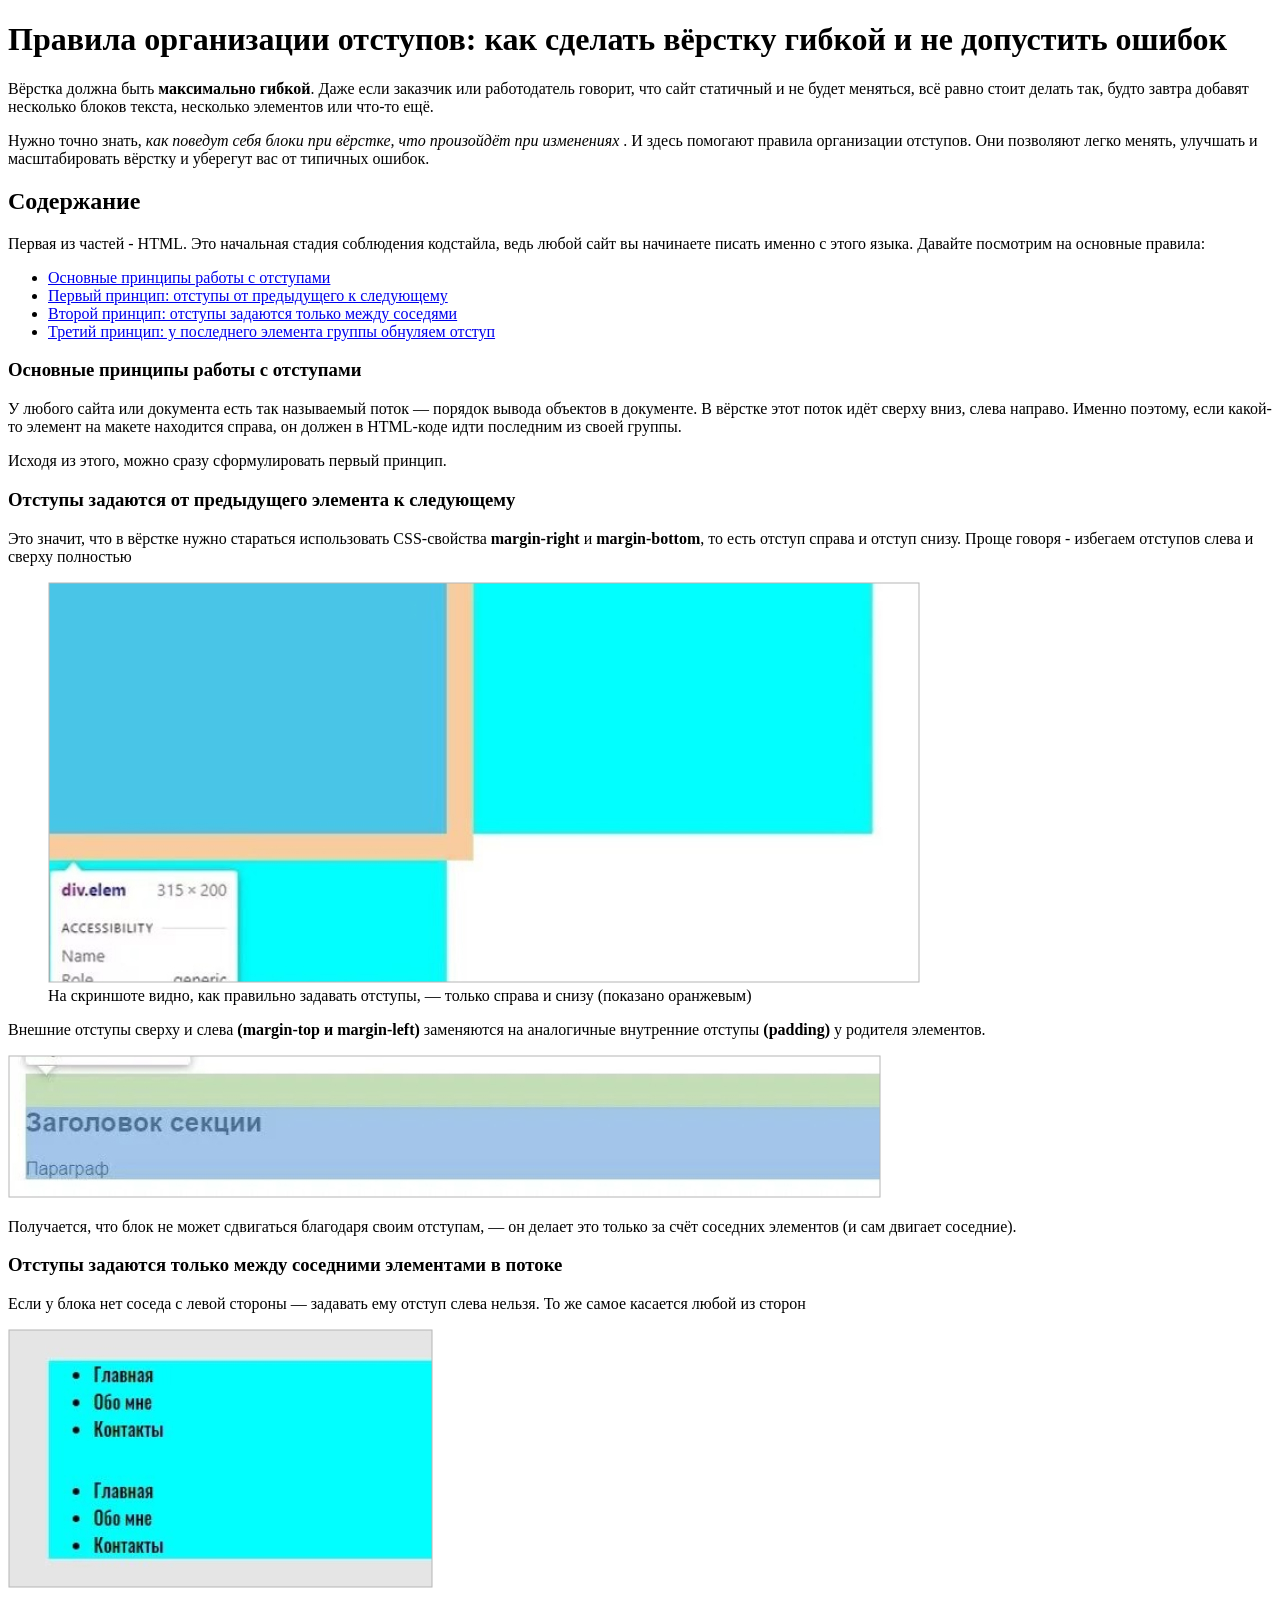
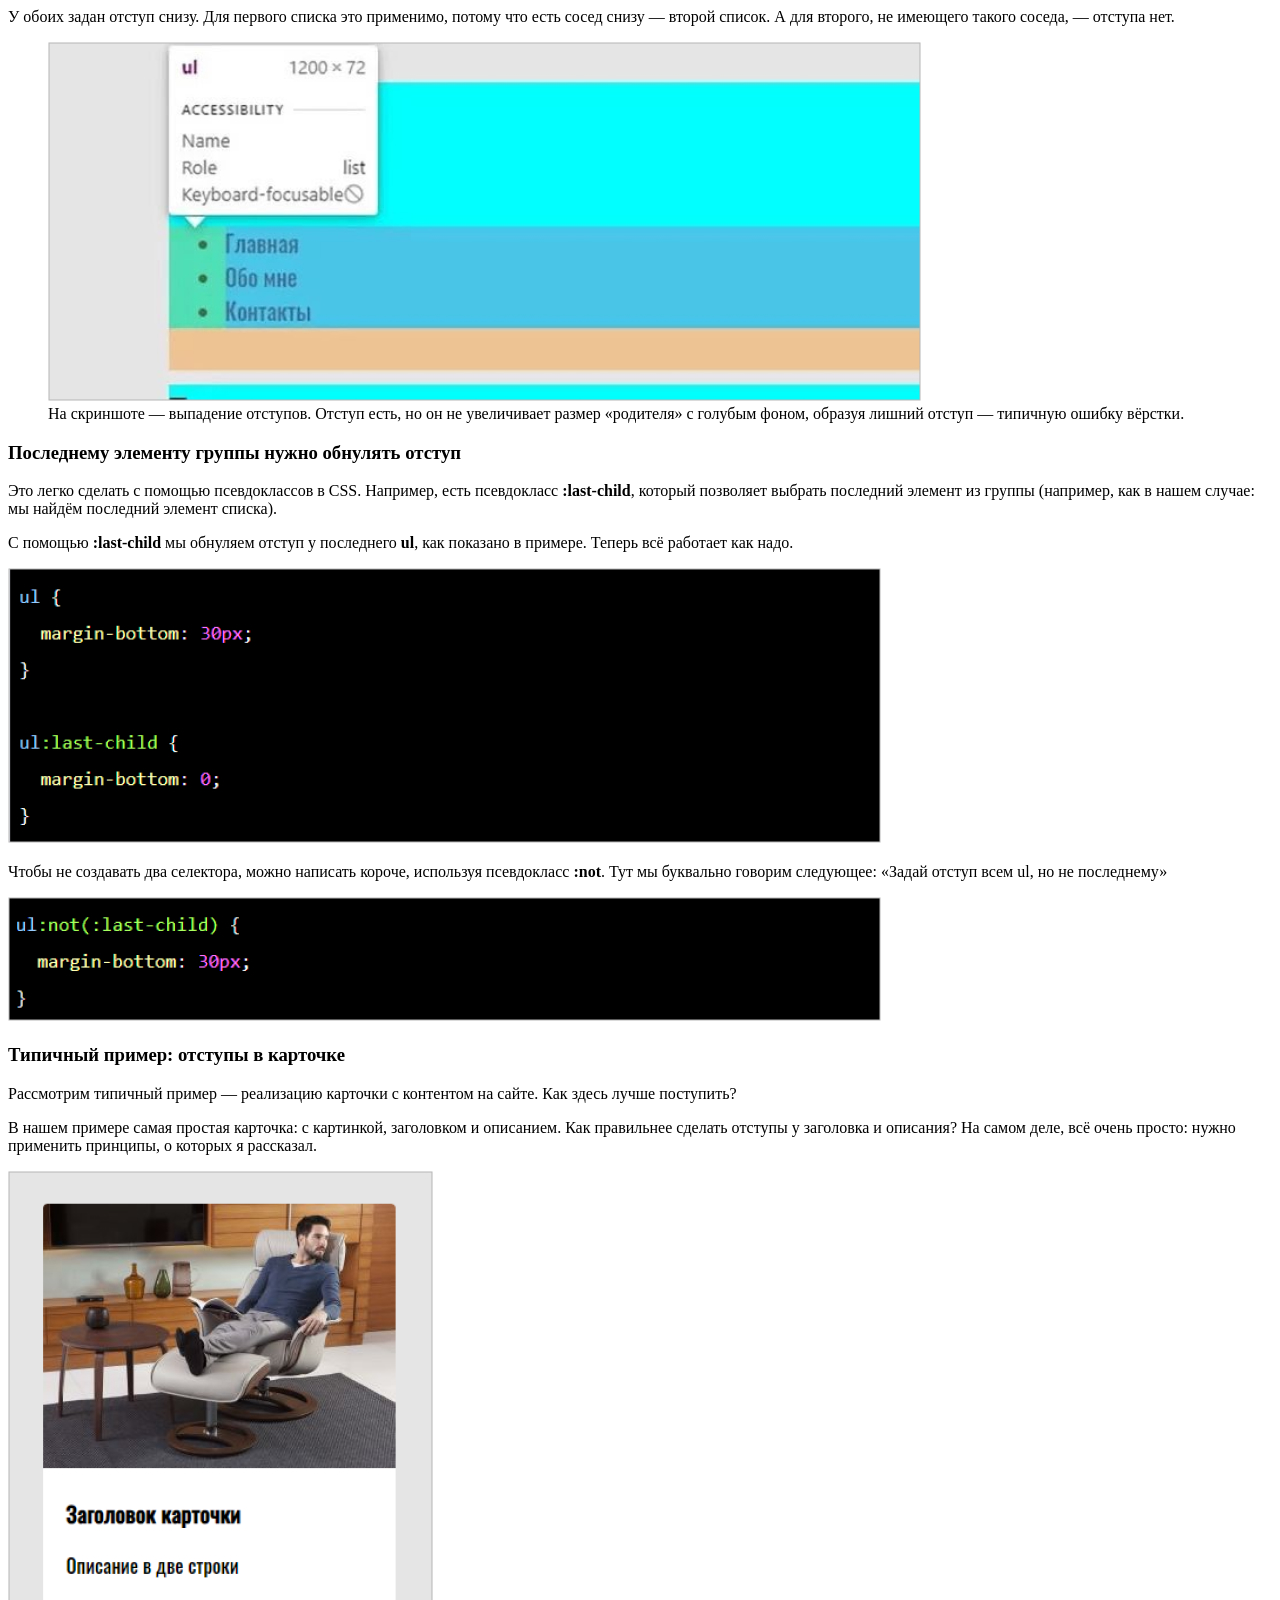
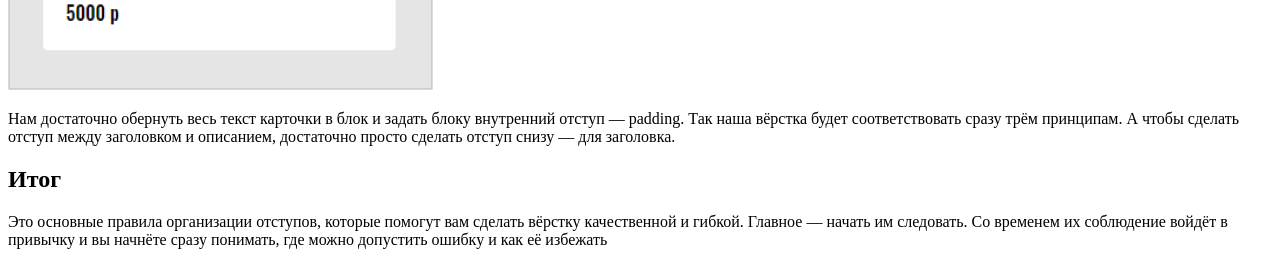
==== article.html @ c0cc0bd6 "first commit" ====
<!DOCTYPE html>
<html lang="en">
<head>
  <meta charset="UTF-8">
  <meta name="viewport" content="width=device-width, initial-scale=1.0">
  <title>Правила организации отступов</title>
</head>
<body>
  <b>
    <h1>
      Правила организации отступов: как сделать вёрстку гибкой и не допустить ошибок
    </h1>
  </b>
  <p>
    Вёрстка должна быть <b>максимально гибкой</b>. Даже если заказчик или работодатель говорит,
    что сайт статичный и не будет меняться, всё равно стоит делать так, будто завтра добавят несколько блоков текста, несколько элементов или что-то ещё.
  </p>
  <p>
    Нужно точно знать, <i>как поведут себя блоки при вёрстке, что произойдёт при изменениях</i> .
    И здесь помогают правила организации отступов. Они позволяют легко менять, улучшать и масштабировать вёрстку и уберегут вас от типичных ошибок.
  </p>
  <h2>
    Содержание
  </h2>
  <p>
    Первая из частей - HTML. Это начальная стадия соблюдения кодстайла, ведь любой сайт
    вы начинаете писать именно с этого языка. Давайте посмотрим на основные правила:
  </p>
  <ul>
    <li>
      <a href="#one_chapter">Основные принципы работы с отступами</a>
    </li>
    <li>
      <a href="#two_chapter">Первый принцип: отступы от предыдущего к следующему</a>
    </li>
    <li>
      <a href="#three_chapter">Второй принцип: отступы задаются только между соседями</a>
    </li>
        <li>
      <a href="#four_chapter">Третий принцип: у последнего элемента группы обнуляем отступ</a>
    </li>
  </ul>
  <div id="one_chapter">
    <h3>Основные принципы работы с отступами</h3>
    <p>
      У любого сайта или документа есть так называемый поток — порядок вывода объектов в документе. В вёрстке этот поток идёт сверху вниз, слева направо.
      Именно поэтому, если какой-то элемент на макете находится справа, он должен в HTML-коде идти последним из своей группы.
    </p>
    <p>
      Исходя из этого, можно сразу сформулировать первый принцип.
    </p>
  </div>
  <div id="two_chapter">
    <h3>
      Отступы задаются от предыдущего элемента к следующему
    </h3>
    <p>
      Это значит, что в вёрстке нужно стараться использовать CSS-свойства <b>margin-right</b> и
      <b>margin-bottom</b>, то есть отступ справа и отступ снизу. Проще говоря - избегаем
      отступов слева и сверху полностью
    </p>
    <figure>
      <img src="img/1.jpg">
      <figcaption>На скриншоте видно, как правильно задавать отступы, — только справа и снизу
      (показано оранжевым)</figcaption>
    </figure>
    <p>
      Внешние отступы сверху и слева <b>(margin-top и margin-left)</b> заменяются на аналогичные внутренние отступы <b>(padding)</b> у родителя элементов.
    </p>
      <img src="img/2.jpg">
    <p>
      Получается, что блок не может сдвигаться благодаря своим отступам, — он делает это
      только за счёт соседних элементов (и сам двигает соседние).
    </p>
  </div>
  <div id="three_chapter">
    <h3>
      Отступы задаются только между соседними элементами в потоке
    </h3>
    <p>
      Если у блока нет соседа с левой стороны — задавать ему отступ слева нельзя. То же
      самое касается любой из сторон
    </p>
    <img src="img/3.jpg">
    <p>
      У обоих задан отступ снизу. Для первого списка это применимо, потому что есть сосед
      снизу — второй список. А для второго, не имеющего такого соседа, — отступа нет.
    </p>
    <figure>
      <img src="img/4.jpg">
      <figcaption>
        На скриншоте — выпадение отступов. Отступ есть, но он не увеличивает размер
        «родителя» с голубым фоном, образуя лишний отступ — типичную ошибку вёрстки.
      </figcaption>
    </figure>
  </div>
  <div id="four_chapter">
    <h3>
      Последнему элементу группы нужно обнулять отступ
    </h3>
    <p>
      Это легко сделать с помощью псевдоклассов в CSS. Например, есть псевдокласс
      <b>:last-child</b>, который позволяет выбрать последний элемент из группы (например, как в
      нашем случае: мы найдём последний элемент списка).
    </p>
    <p>
      С помощью <b>:last-child</b> мы обнуляем отступ у последнего <b>ul</b>, как показано в примере.
      Теперь всё работает как надо.
    </p>
    <img src="img/5.jpg">
    <p>
      Чтобы не создавать два селектора, можно написать короче, используя псевдокласс
      <b>:not</b>. Тут мы буквально говорим следующее: «Задай отступ всем ul, но не последнему»
    </p>
    <img src="img/6.jpg">
  </div>
  <h3>
    Типичный пример: отступы в карточке
  </h3>
  <p>
    Рассмотрим типичный пример — реализацию карточки с контентом на сайте. Как здесь
    лучше поступить?
  </p>
  <p>
    В нашем примере самая простая карточка: с картинкой, заголовком и описанием. Как
    правильнее сделать отступы у заголовка и описания? На самом деле, всё очень
    просто: нужно применить принципы, о которых я рассказал.
  </p>
  <img src="img/7.jpg">
  <p>
    Нам достаточно обернуть весь текст карточки в блок и задать блоку внутренний отступ
    — padding. Так наша вёрстка будет соответствовать сразу трём принципам. А чтобы
    сделать отступ между заголовком и описанием, достаточно просто сделать отступ
    снизу — для заголовка.
  </p>

  <h2>
    Итог
  </h2>
  <p>
    Это основные правила организации отступов, которые помогут вам сделать вёрстку
    качественной и гибкой. Главное — начать им следовать. Со временем их соблюдение
    войдёт в привычку и вы начнёте сразу понимать, где можно допустить ошибку и как её
    избежать
  </p>
</body>
</html>
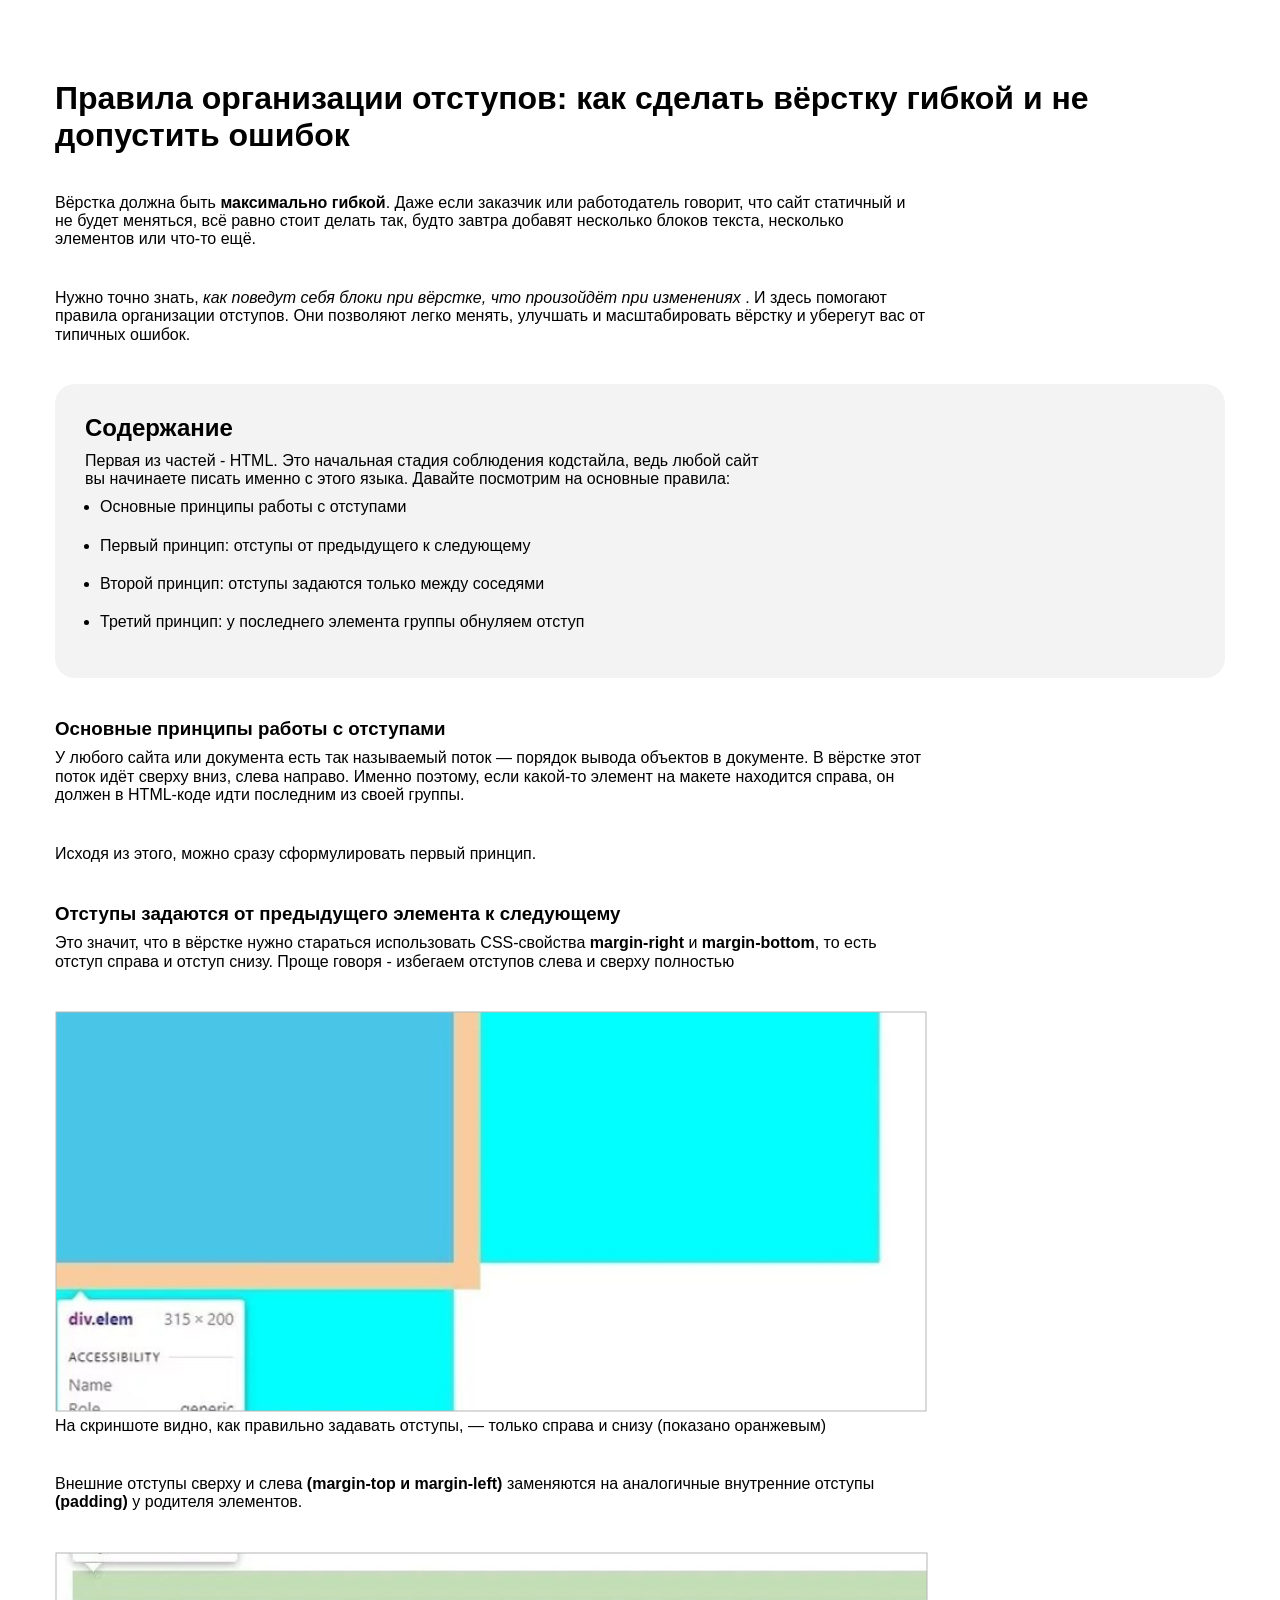
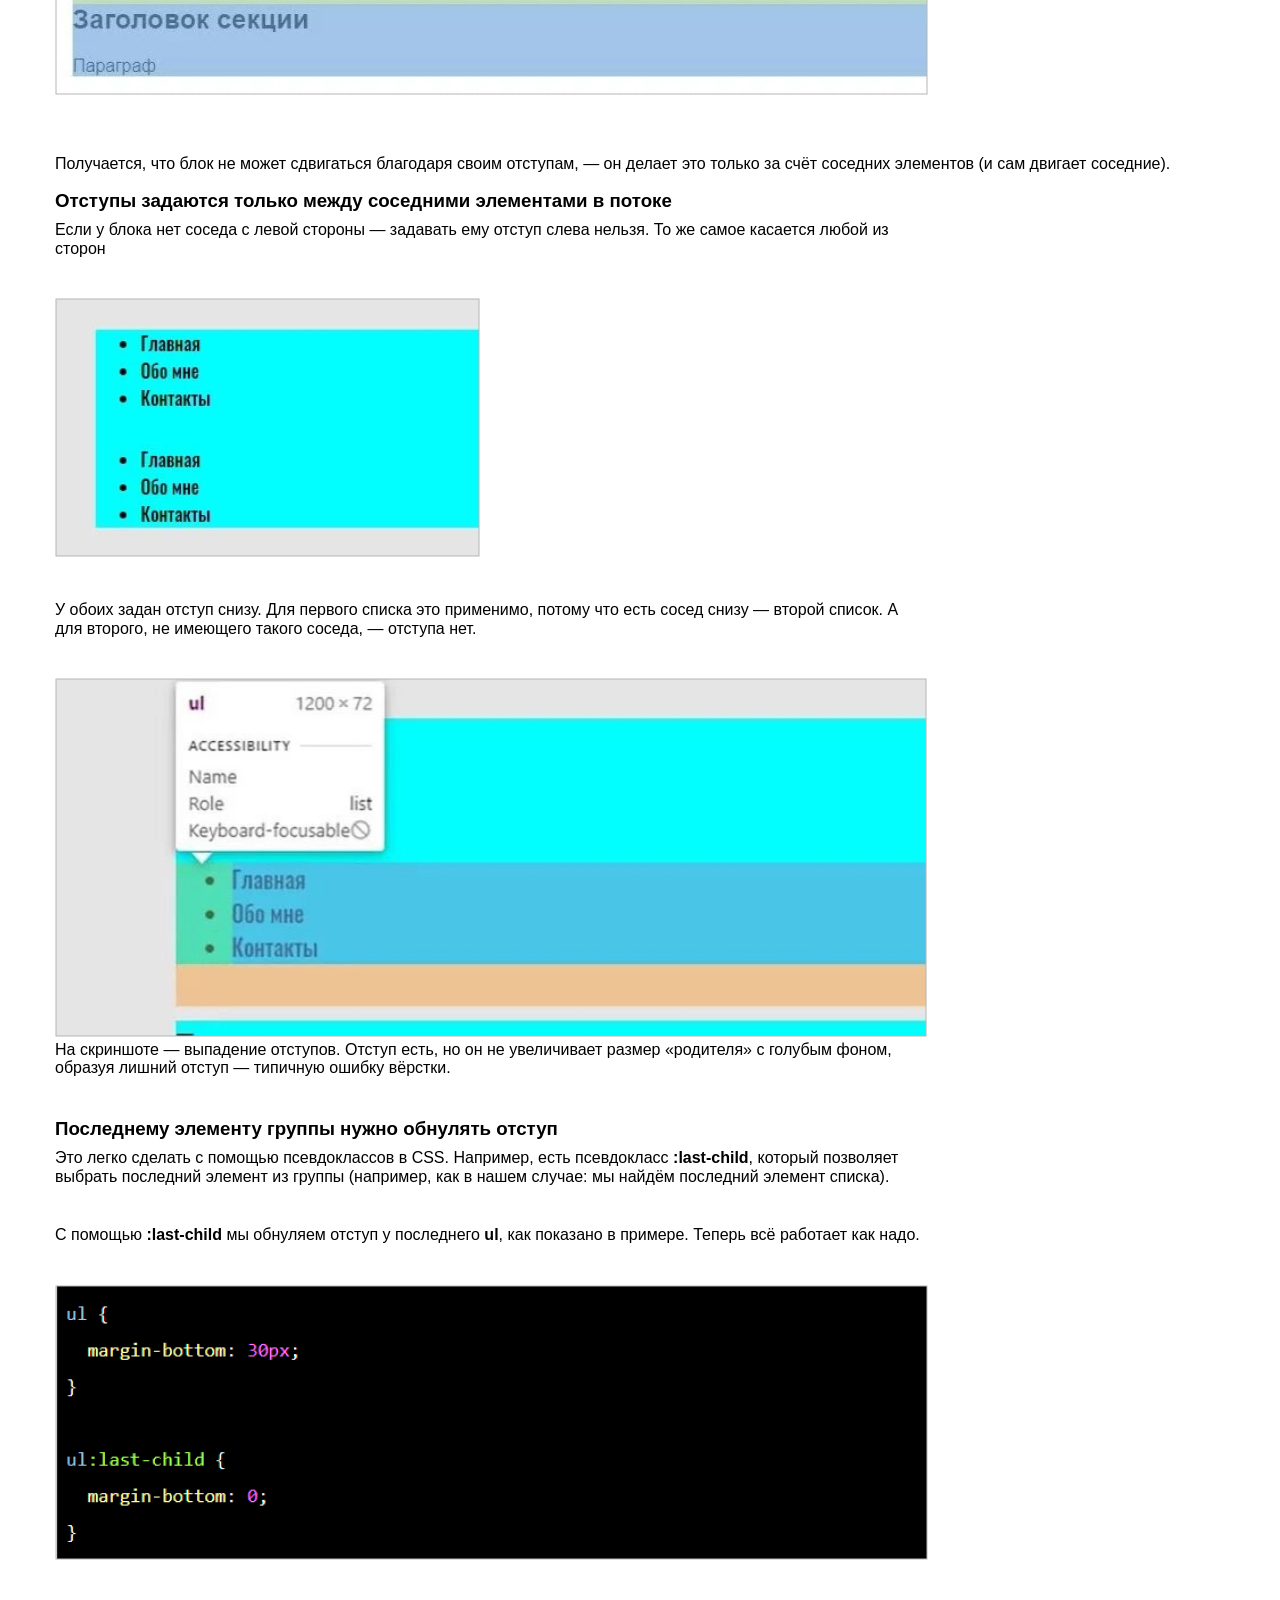
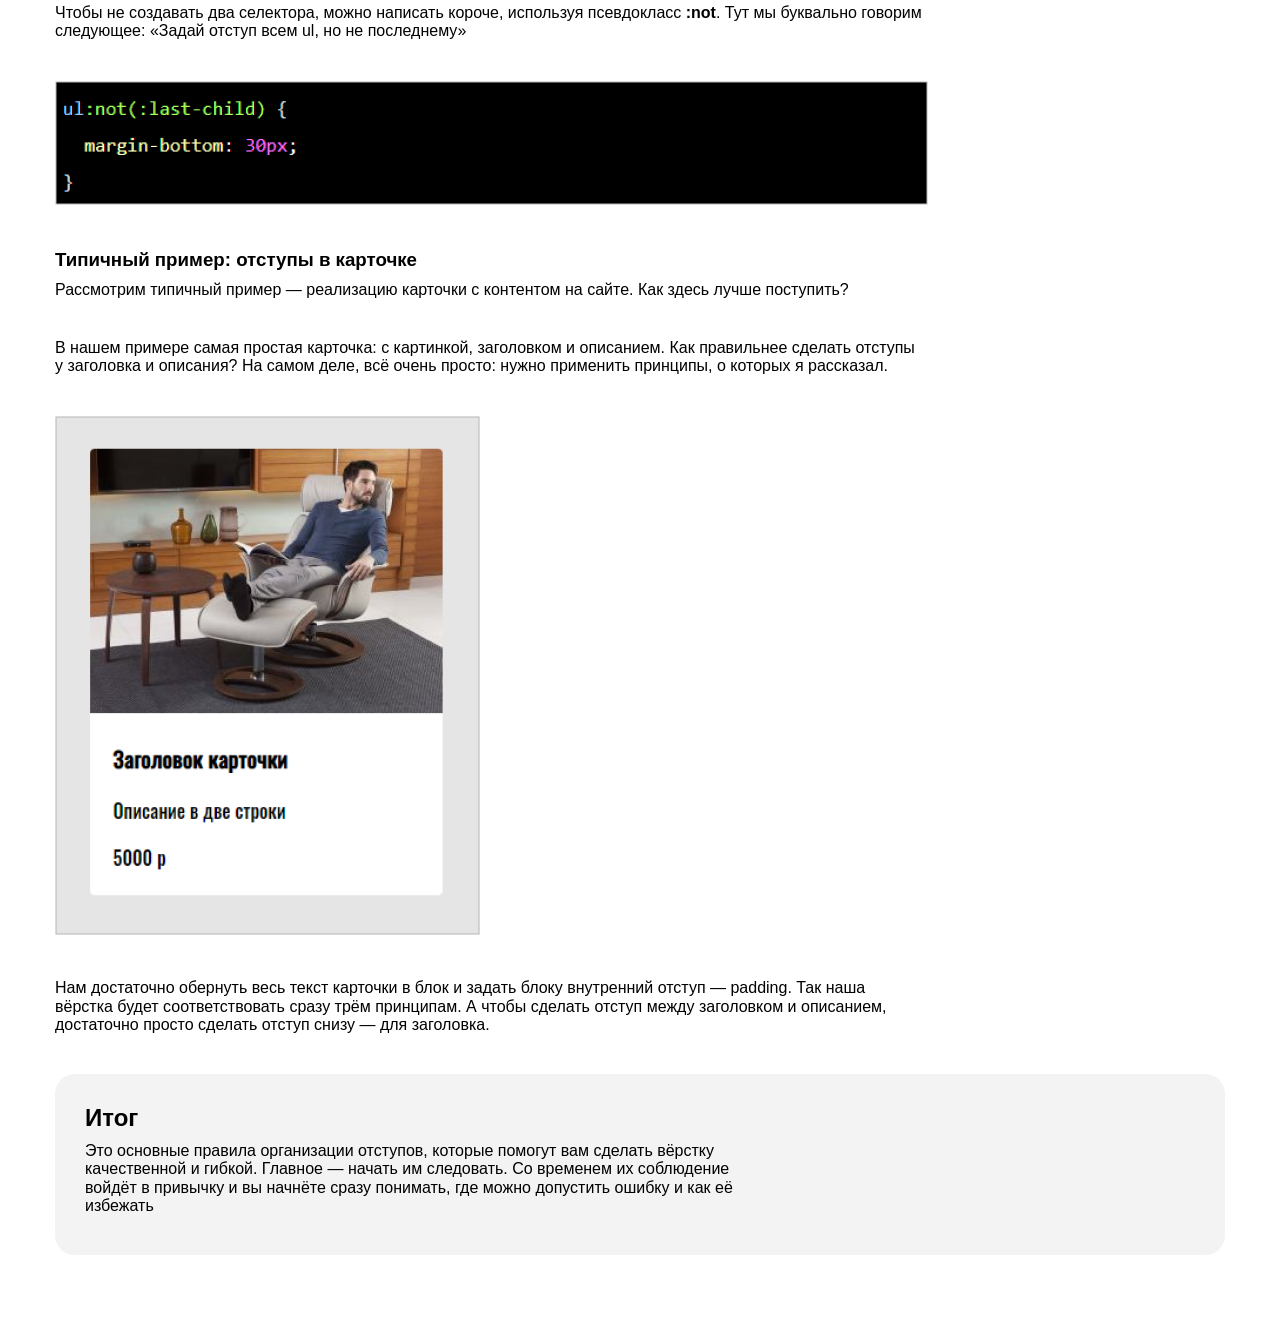
==== commit 04c68514: "pr_3.16_19.05" ====
--- a/article.html
+++ b/article.html
@@ -3,145 +3,153 @@
 <head>
   <meta charset="UTF-8">
   <meta name="viewport" content="width=device-width, initial-scale=1.0">
+  <link rel="stylesheet" href="css/normalize.css">
+  <link rel="stylesheet" href="css/style.css">
+
   <title>Правила организации отступов</title>
 </head>
 <body>
-  <b>
-    <h1>
-      Правила организации отступов: как сделать вёрстку гибкой и не допустить ошибок
-    </h1>
-  </b>
-  <p>
-    Вёрстка должна быть <b>максимально гибкой</b>. Даже если заказчик или работодатель говорит,
-    что сайт статичный и не будет меняться, всё равно стоит делать так, будто завтра добавят несколько блоков текста, несколько элементов или что-то ещё.
-  </p>
-  <p>
-    Нужно точно знать, <i>как поведут себя блоки при вёрстке, что произойдёт при изменениях</i> .
-    И здесь помогают правила организации отступов. Они позволяют легко менять, улучшать и масштабировать вёрстку и уберегут вас от типичных ошибок.
-  </p>
-  <h2>
-    Содержание
-  </h2>
-  <p>
-    Первая из частей - HTML. Это начальная стадия соблюдения кодстайла, ведь любой сайт
-    вы начинаете писать именно с этого языка. Давайте посмотрим на основные правила:
-  </p>
-  <ul>
-    <li>
-      <a href="#one_chapter">Основные принципы работы с отступами</a>
-    </li>
-    <li>
-      <a href="#two_chapter">Первый принцип: отступы от предыдущего к следующему</a>
-    </li>
-    <li>
-      <a href="#three_chapter">Второй принцип: отступы задаются только между соседями</a>
-    </li>
-        <li>
-      <a href="#four_chapter">Третий принцип: у последнего элемента группы обнуляем отступ</a>
-    </li>
-  </ul>
-  <div id="one_chapter">
-    <h3>Основные принципы работы с отступами</h3>
-    <p>
-      У любого сайта или документа есть так называемый поток — порядок вывода объектов в документе. В вёрстке этот поток идёт сверху вниз, слева направо.
-      Именно поэтому, если какой-то элемент на макете находится справа, он должен в HTML-коде идти последним из своей группы.
+  <div class="container">
+    <b>
+      <h1 class="main-title">
+        Правила организации отступов: как сделать вёрстку гибкой и не допустить ошибок
+      </h1>
+    </b>
+    <p class="text">
+      Вёрстка должна быть <b>максимально гибкой</b>. Даже если заказчик или работодатель говорит,
+      что сайт статичный и не будет меняться, всё равно стоит делать так, будто завтра добавят несколько блоков текста, несколько элементов или что-то ещё.
     </p>
-    <p>
-      Исходя из этого, можно сразу сформулировать первый принцип.
+    <p class="text">
+      Нужно точно знать, <i>как поведут себя блоки при вёрстке, что произойдёт при изменениях</i> .
+      И здесь помогают правила организации отступов. Они позволяют легко менять, улучшать и масштабировать вёрстку и уберегут вас от типичных ошибок.
     </p>
+    <div class="gray-box">
+      <h2 class="h2-title">
+        Содержание
+      </h2>
+      <p class="text">
+        Первая из частей - HTML. Это начальная стадия соблюдения кодстайла, ведь любой сайт
+        вы начинаете писать именно с этого языка. Давайте посмотрим на основные правила:
+      </p>
+      <ul class="lists">
+        <li class="lists-puncts">
+          <a href="#one_chapter">Основные принципы работы с отступами</a>
+        </li>
+        <li class="lists-puncts">
+          <a href="#two_chapter">Первый принцип: отступы от предыдущего к следующему</a>
+        </li>
+        <li class="lists-puncts">
+          <a href="#three_chapter">Второй принцип: отступы задаются только между соседями</a>
+        </li>
+        <li class="lists-puncts">
+          <a href="#four_chapter">Третий принцип: у последнего элемента группы обнуляем отступ</a>
+        </li>
+      </ul>
+    </div>
+    <div id="one_chapter">
+      <h3 class="h3-title">Основные принципы работы с отступами</h3>
+      <p class="text">
+        У любого сайта или документа есть так называемый поток — порядок вывода объектов в документе. В вёрстке этот поток идёт сверху вниз, слева направо.
+        Именно поэтому, если какой-то элемент на макете находится справа, он должен в HTML-коде идти последним из своей группы.
+      </p>
+      <p class="text">
+        Исходя из этого, можно сразу сформулировать первый принцип.
+      </p>
+    </div>
+    <div id="two_chapter">
+      <h3 class="h3-title">
+        Отступы задаются от предыдущего элемента к следующему
+      </h3>
+      <p class="text">
+        Это значит, что в вёрстке нужно стараться использовать CSS-свойства <b>margin-right</b> и
+        <b>margin-bottom</b>, то есть отступ справа и отступ снизу. Проще говоря - избегаем
+        отступов слева и сверху полностью
+      </p>
+      <figure class="img-in-fig">
+        <img src="img/1.jpg">
+        <figcaption>На скриншоте видно, как правильно задавать отступы, — только справа и снизу
+        (показано оранжевым)</figcaption>
+      </figure>
+      <p class="text">
+        Внешние отступы сверху и слева <b>(margin-top и margin-left)</b> заменяются на аналогичные внутренние отступы <b>(padding)</b> у родителя элементов.
+      </p>
+        <img src="img/2.jpg">
+      <p>
+        Получается, что блок не может сдвигаться благодаря своим отступам, — он делает это
+        только за счёт соседних элементов (и сам двигает соседние).
+      </p>
+    </div>
+    <div id="three_chapter">
+      <h3 class="h3-title">
+        Отступы задаются только между соседними элементами в потоке
+      </h3>
+      <p class="text">
+        Если у блока нет соседа с левой стороны — задавать ему отступ слева нельзя. То же
+        самое касается любой из сторон
+      </p>
+      <img src="img/3.jpg">
+      <p class="text">
+        У обоих задан отступ снизу. Для первого списка это применимо, потому что есть сосед
+        снизу — второй список. А для второго, не имеющего такого соседа, — отступа нет.
+      </p>
+      <figure class="img-in-fig">
+        <img src="img/4.jpg">
+        <figcaption>
+          На скриншоте — выпадение отступов. Отступ есть, но он не увеличивает размер
+          «родителя» с голубым фоном, образуя лишний отступ — типичную ошибку вёрстки.
+        </figcaption>
+      </figure>
+    </div>
+    <div id="four_chapter">
+      <h3 class="h3-title">
+        Последнему элементу группы нужно обнулять отступ
+      </h3>
+      <p class="text">
+        Это легко сделать с помощью псевдоклассов в CSS. Например, есть псевдокласс
+        <b>:last-child</b>, который позволяет выбрать последний элемент из группы (например, как в
+        нашем случае: мы найдём последний элемент списка).
+      </p>
+      <p class="text">
+        С помощью <b>:last-child</b> мы обнуляем отступ у последнего <b>ul</b>, как показано в примере.
+        Теперь всё работает как надо.
+      </p>
+      <img src="img/5.jpg">
+      <p class="text">
+        Чтобы не создавать два селектора, можно написать короче, используя псевдокласс
+        <b>:not</b>. Тут мы буквально говорим следующее: «Задай отступ всем ul, но не последнему»
+      </p>
+      <img src="img/6.jpg">
+    </div>
+    <h3 class="h3-title">
+      Типичный пример: отступы в карточке
+    </h3>
+    <p class="text">
+      Рассмотрим типичный пример — реализацию карточки с контентом на сайте. Как здесь
+      лучше поступить?
+    </p>
+    <p class="text">
+      В нашем примере самая простая карточка: с картинкой, заголовком и описанием. Как
+      правильнее сделать отступы у заголовка и описания? На самом деле, всё очень
+      просто: нужно применить принципы, о которых я рассказал.
+    </p>
+    <img src="img/7.jpg">
+    <p class="text">
+      Нам достаточно обернуть весь текст карточки в блок и задать блоку внутренний отступ
+      — padding. Так наша вёрстка будет соответствовать сразу трём принципам. А чтобы
+      сделать отступ между заголовком и описанием, достаточно просто сделать отступ
+      снизу — для заголовка.
+    </p>
+    <div class="gray-box">
+      <h2 class="h2-title">
+        Итог
+      </h2>
+      <p class="text">
+        Это основные правила организации отступов, которые помогут вам сделать вёрстку
+        качественной и гибкой. Главное — начать им следовать. Со временем их соблюдение
+        войдёт в привычку и вы начнёте сразу понимать, где можно допустить ошибку и как её
+        избежать
+      </p>
+    </div>
   </div>
-  <div id="two_chapter">
-    <h3>
-      Отступы задаются от предыдущего элемента к следующему
-    </h3>
-    <p>
-      Это значит, что в вёрстке нужно стараться использовать CSS-свойства <b>margin-right</b> и
-      <b>margin-bottom</b>, то есть отступ справа и отступ снизу. Проще говоря - избегаем
-      отступов слева и сверху полностью
-    </p>
-    <figure>
-      <img src="img/1.jpg">
-      <figcaption>На скриншоте видно, как правильно задавать отступы, — только справа и снизу
-      (показано оранжевым)</figcaption>
-    </figure>
-    <p>
-      Внешние отступы сверху и слева <b>(margin-top и margin-left)</b> заменяются на аналогичные внутренние отступы <b>(padding)</b> у родителя элементов.
-    </p>
-      <img src="img/2.jpg">
-    <p>
-      Получается, что блок не может сдвигаться благодаря своим отступам, — он делает это
-      только за счёт соседних элементов (и сам двигает соседние).
-    </p>
-  </div>
-  <div id="three_chapter">
-    <h3>
-      Отступы задаются только между соседними элементами в потоке
-    </h3>
-    <p>
-      Если у блока нет соседа с левой стороны — задавать ему отступ слева нельзя. То же
-      самое касается любой из сторон
-    </p>
-    <img src="img/3.jpg">
-    <p>
-      У обоих задан отступ снизу. Для первого списка это применимо, потому что есть сосед
-      снизу — второй список. А для второго, не имеющего такого соседа, — отступа нет.
-    </p>
-    <figure>
-      <img src="img/4.jpg">
-      <figcaption>
-        На скриншоте — выпадение отступов. Отступ есть, но он не увеличивает размер
-        «родителя» с голубым фоном, образуя лишний отступ — типичную ошибку вёрстки.
-      </figcaption>
-    </figure>
-  </div>
-  <div id="four_chapter">
-    <h3>
-      Последнему элементу группы нужно обнулять отступ
-    </h3>
-    <p>
-      Это легко сделать с помощью псевдоклассов в CSS. Например, есть псевдокласс
-      <b>:last-child</b>, который позволяет выбрать последний элемент из группы (например, как в
-      нашем случае: мы найдём последний элемент списка).
-    </p>
-    <p>
-      С помощью <b>:last-child</b> мы обнуляем отступ у последнего <b>ul</b>, как показано в примере.
-      Теперь всё работает как надо.
-    </p>
-    <img src="img/5.jpg">
-    <p>
-      Чтобы не создавать два селектора, можно написать короче, используя псевдокласс
-      <b>:not</b>. Тут мы буквально говорим следующее: «Задай отступ всем ul, но не последнему»
-    </p>
-    <img src="img/6.jpg">
-  </div>
-  <h3>
-    Типичный пример: отступы в карточке
-  </h3>
-  <p>
-    Рассмотрим типичный пример — реализацию карточки с контентом на сайте. Как здесь
-    лучше поступить?
-  </p>
-  <p>
-    В нашем примере самая простая карточка: с картинкой, заголовком и описанием. Как
-    правильнее сделать отступы у заголовка и описания? На самом деле, всё очень
-    просто: нужно применить принципы, о которых я рассказал.
-  </p>
-  <img src="img/7.jpg">
-  <p>
-    Нам достаточно обернуть весь текст карточки в блок и задать блоку внутренний отступ
-    — padding. Так наша вёрстка будет соответствовать сразу трём принципам. А чтобы
-    сделать отступ между заголовком и описанием, достаточно просто сделать отступ
-    снизу — для заголовка.
-  </p>
-
-  <h2>
-    Итог
-  </h2>
-  <p>
-    Это основные правила организации отступов, которые помогут вам сделать вёрстку
-    качественной и гибкой. Главное — начать им следовать. Со временем их соблюдение
-    войдёт в привычку и вы начнёте сразу понимать, где можно допустить ошибку и как её
-    избежать
-  </p>
 </body>
 </html>
--- a/css/style.css
+++ b/css/style.css
@@ -0,0 +1,104 @@
+html {
+	box-sizing: border-box;
+}
+
+*,
+*::before,
+*::after {
+	box-sizing: inherit;
+}
+
+a {
+	color: inherit;
+	text-decoration: none;
+}
+
+img {
+	max-width: 100%;
+}
+
+body {
+	font-family: 'font', sans-serif;
+}
+.main-content {
+  display: flex;
+  flex-direction: column;
+  align-items: center;
+  justify-content: center;
+  min-height: 100vh;
+  color: #fff;
+  background-color: #070217;
+}
+.logo {
+  display: inline-block;
+  margin-bottom: 50px;
+}
+.links {
+  margin-bottom: 50px;
+}
+.link {
+  display: inline-block;
+  padding: 24px 49px;
+}
+.link:not(:last-child) {
+  margin-right: 25px;
+}
+
+.container {
+  margin: 0 auto;
+  padding: 80px 0;
+  width: 1170px;
+}
+
+.main-title {
+  margin-top: 0;
+  margin-bottom: 40px;
+}
+.h2-title {
+  margin-top: 0;
+  margin-bottom: 10px;
+}
+.h3-title {
+  margin-top: 0px;
+  margin-bottom: 10px;
+}
+.text {
+  margin-top: 0px;
+  margin-bottom: 40px;
+  width: 872px;
+}
+.gray-box {
+  margin-top: 0px;
+  border-radius: 20px;
+  padding: 30px;
+  background-color: #f3f3f3;
+}
+.gray-box:not(:last-child){
+  margin-bottom: 40px;
+}
+.gray-box .text {
+  width: 692px;
+  margin-top: 0px;
+  margin-bottom: 10px;
+}
+.lists {
+  margin-top: 0;
+  padding-left: 15px;
+}
+.lists-puncts {
+  margin-top: 0;
+}
+.lists-puncts:not(:last-child) {
+  margin-bottom: 20px;
+}
+img:not(.img-in-fig img) {
+  margin-top: 0;
+  margin-bottom: 40px;
+}
+.img-in-fig {
+
+  display: inline-block;
+  margin: 0 0 40px;
+  width: 872px;
+}
+
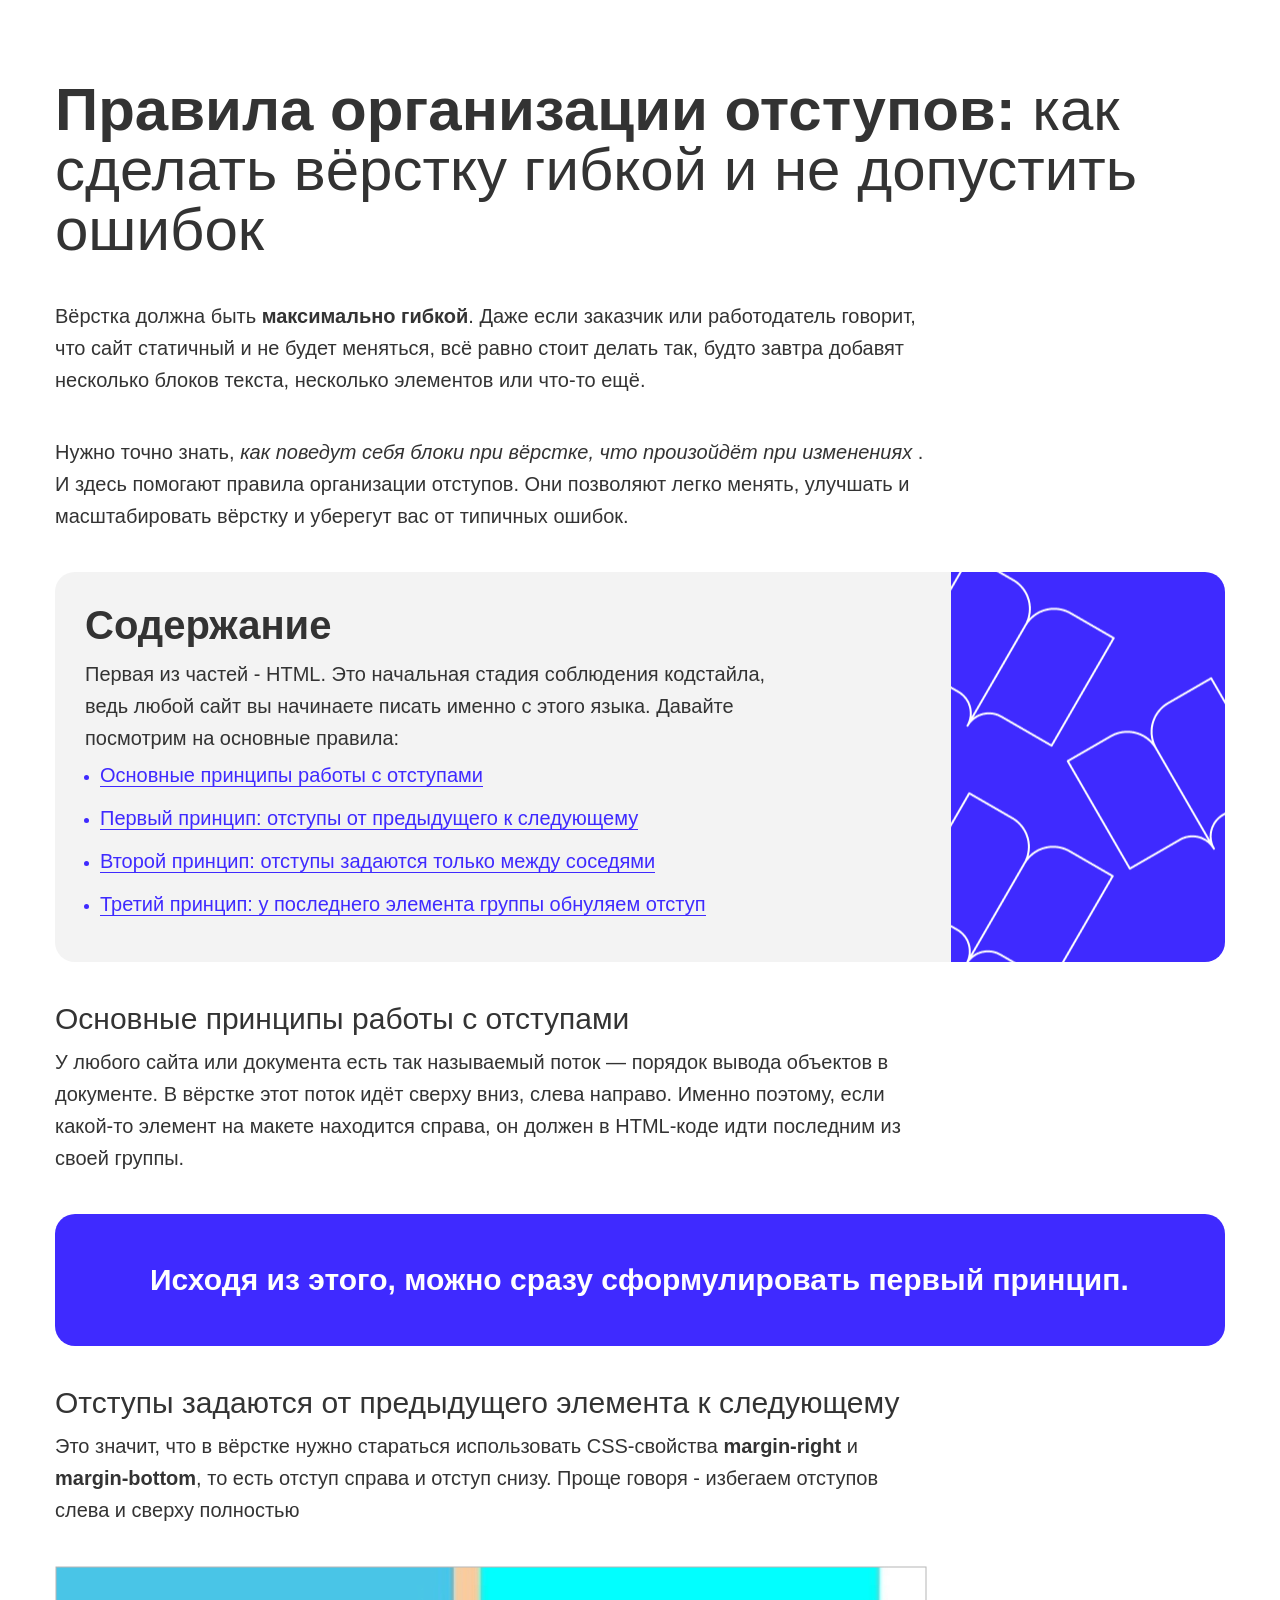
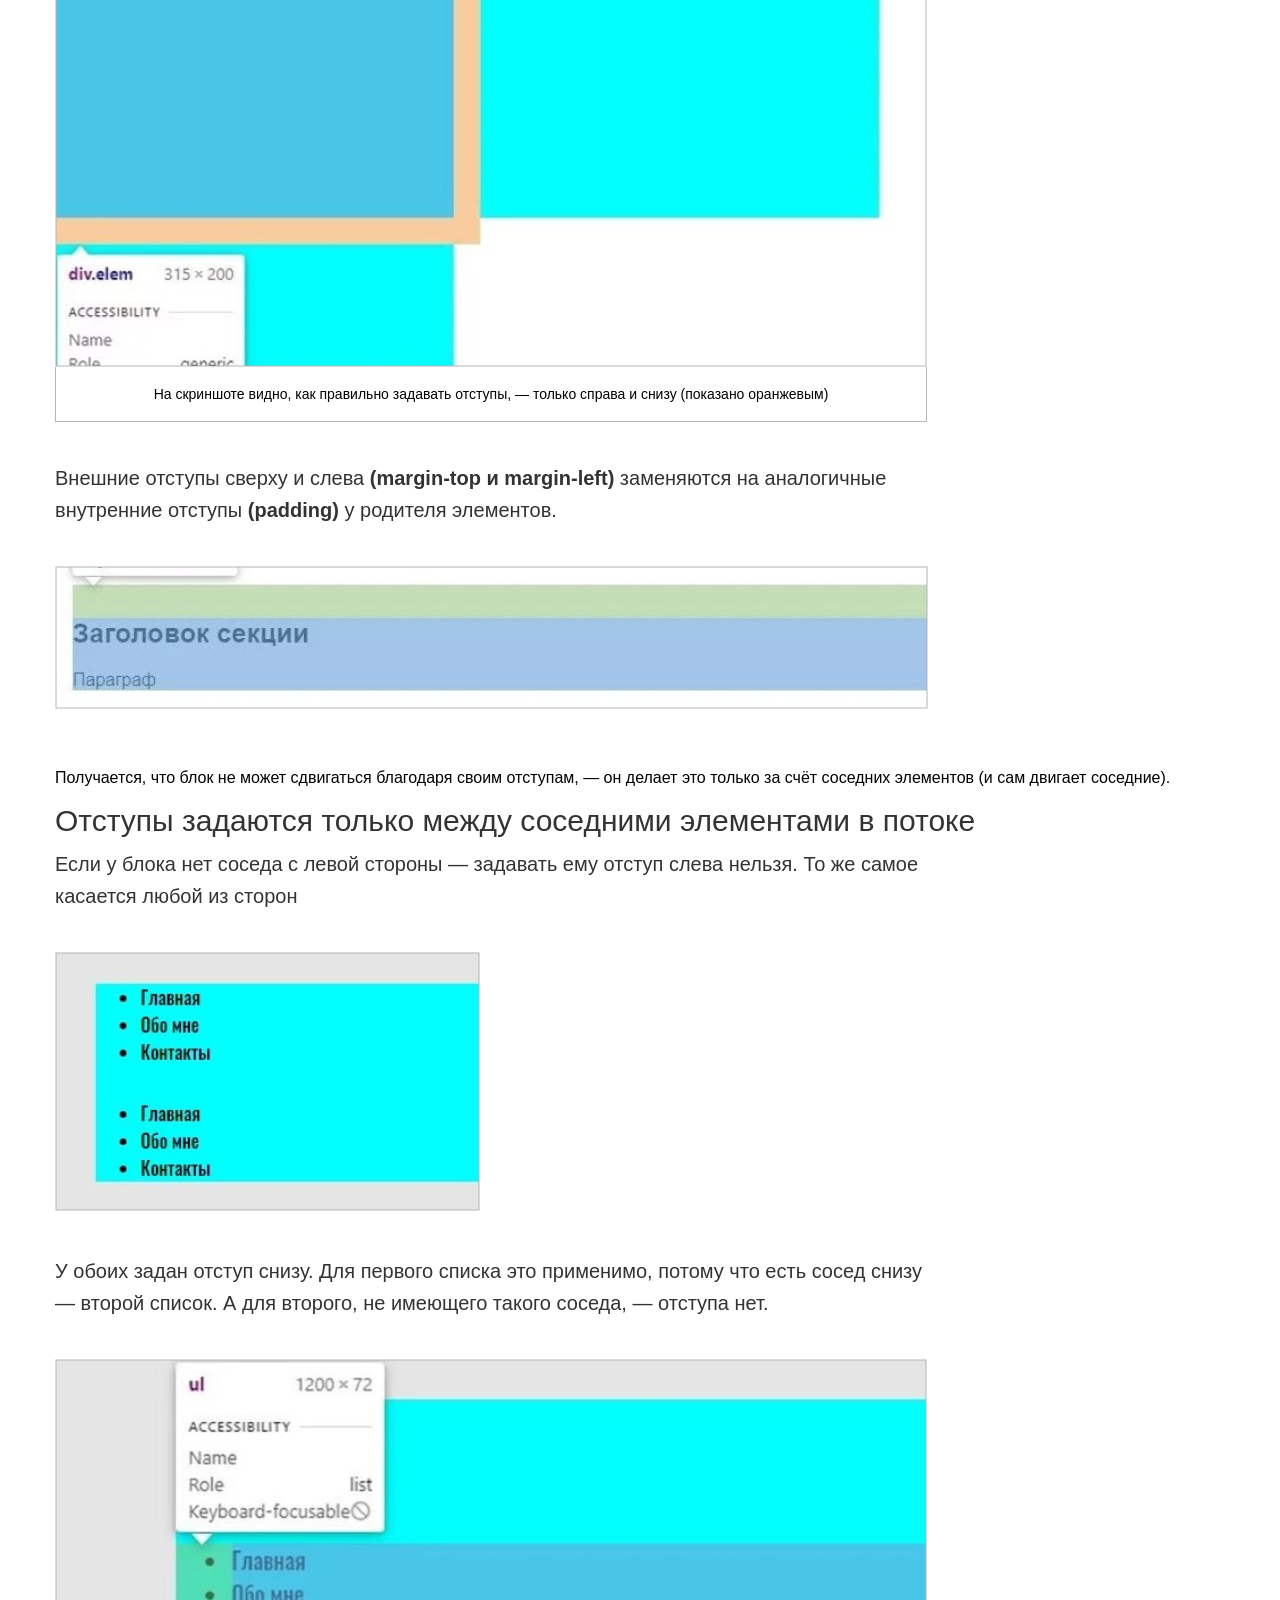
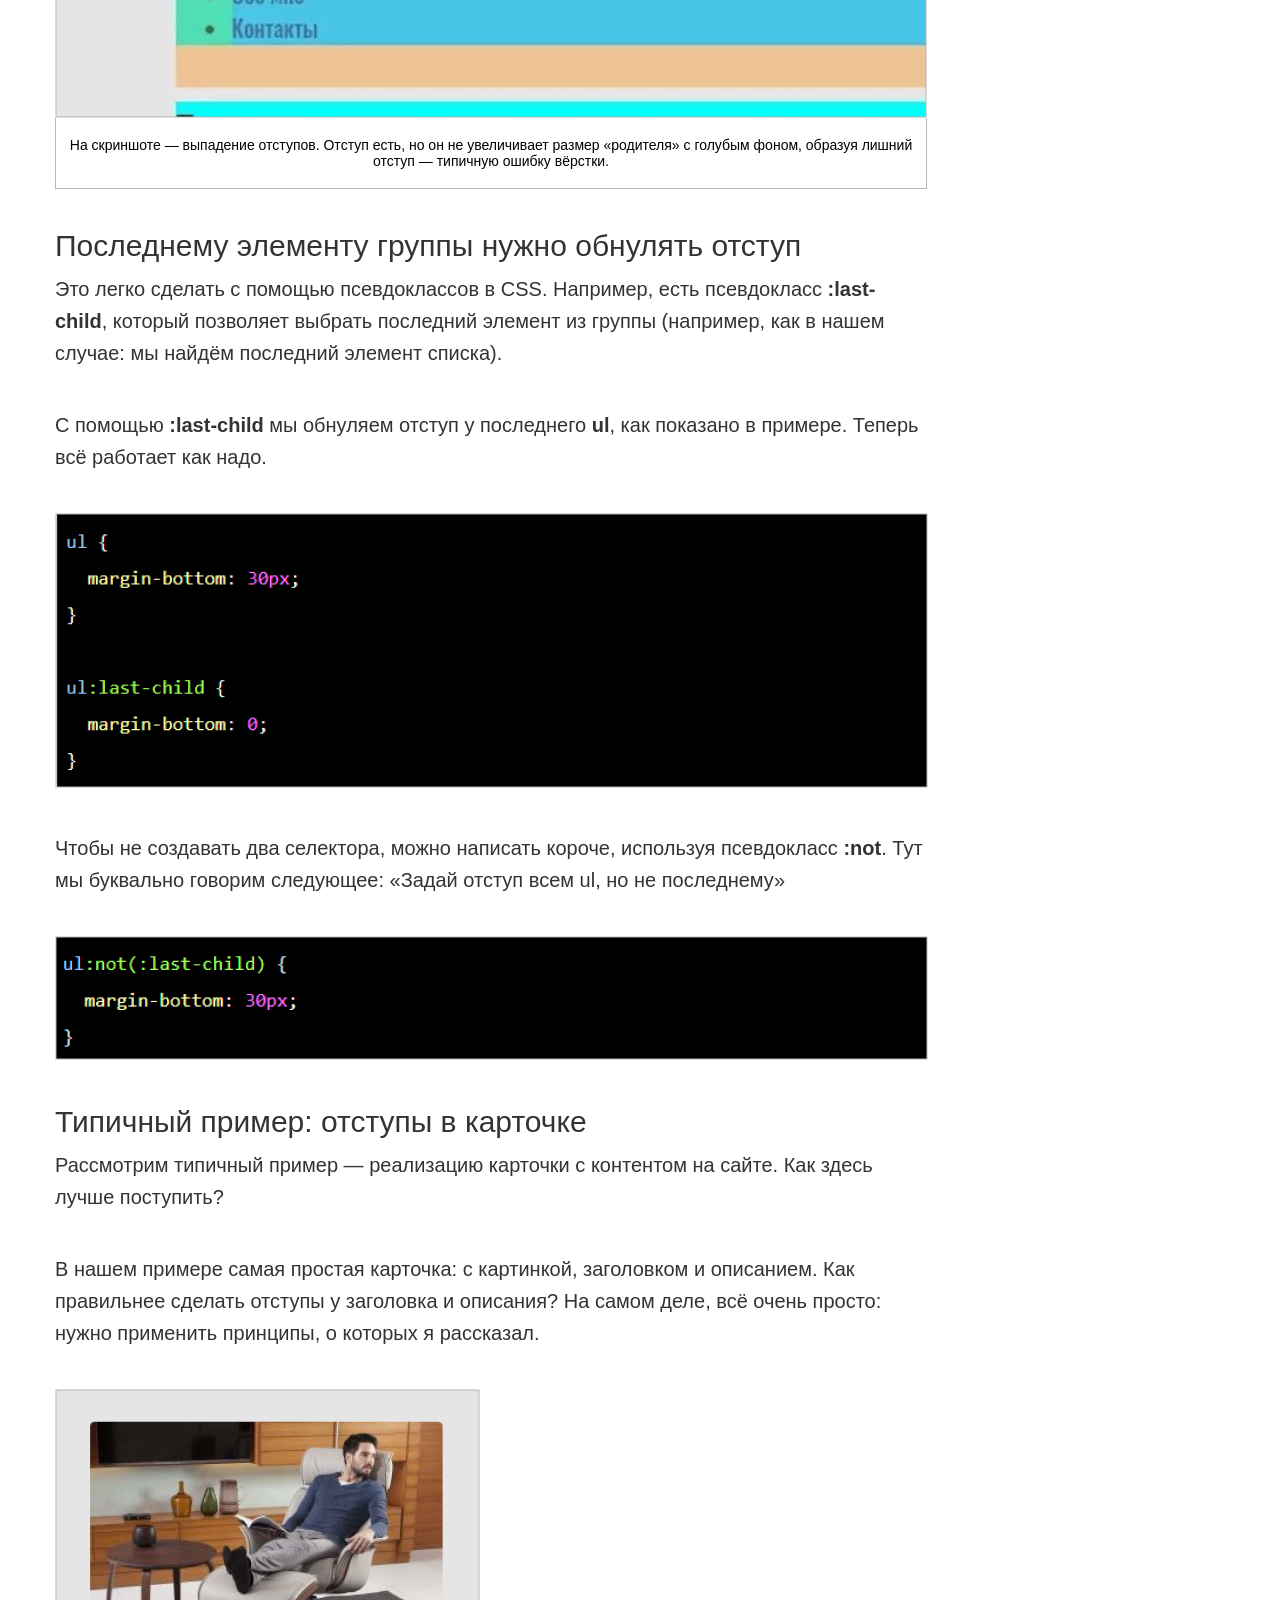
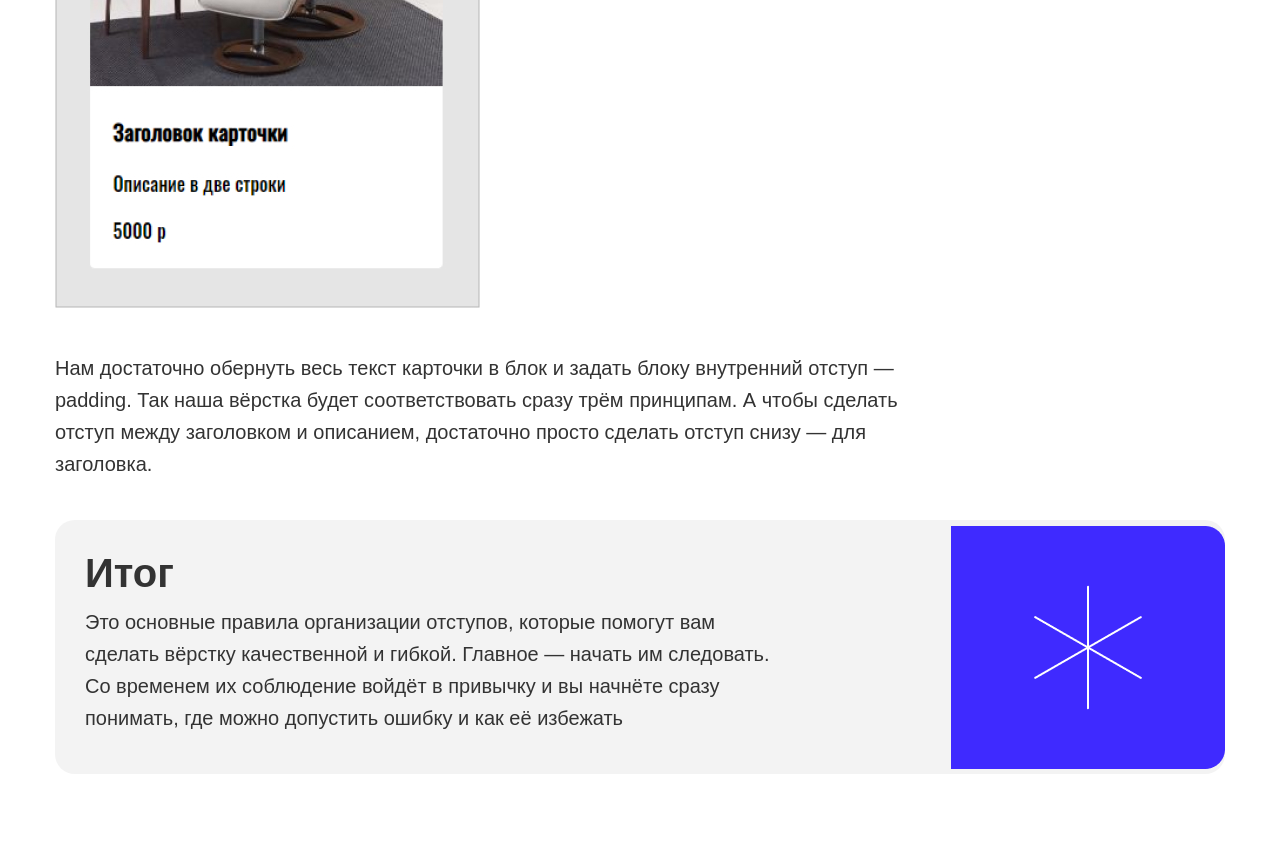
==== commit bac81d67: "pr_4.17_24.05" ====
--- a/article.html
+++ b/article.html
@@ -12,7 +12,7 @@
   <div class="container">
     <b>
       <h1 class="main-title">
-        Правила организации отступов: как сделать вёрстку гибкой и не допустить ошибок
+        <b>Правила организации отступов:</b> как сделать вёрстку гибкой и не допустить ошибок
       </h1>
     </b>
     <p class="text">
@@ -23,7 +23,7 @@
       Нужно точно знать, <i>как поведут себя блоки при вёрстке, что произойдёт при изменениях</i> .
       И здесь помогают правила организации отступов. Они позволяют легко менять, улучшать и масштабировать вёрстку и уберегут вас от типичных ошибок.
     </p>
-    <div class="gray-box">
+    <div class="gray-box first-gray-box">
       <h2 class="h2-title">
         Содержание
       </h2>
@@ -52,7 +52,7 @@
         У любого сайта или документа есть так называемый поток — порядок вывода объектов в документе. В вёрстке этот поток идёт сверху вниз, слева направо.
         Именно поэтому, если какой-то элемент на макете находится справа, он должен в HTML-коде идти последним из своей группы.
       </p>
-      <p class="text">
+      <p class="text blue-box">
         Исходя из этого, можно сразу сформулировать первый принцип.
       </p>
     </div>
@@ -139,7 +139,7 @@
       сделать отступ между заголовком и описанием, достаточно просто сделать отступ
       снизу — для заголовка.
     </p>
-    <div class="gray-box">
+    <div class="gray-box second-gray-box">
       <h2 class="h2-title">
         Итог
       </h2>
--- a/css/style.css
+++ b/css/style.css
@@ -18,7 +18,7 @@
 }
 
 body {
-	font-family: 'font', sans-serif;
+	font-family: Arial, Verdana, sans-serif;
 }
 .main-content {
   display: flex;
@@ -35,10 +35,23 @@
 }
 .links {
   margin-bottom: 50px;
+
 }
 .link {
   display: inline-block;
   padding: 24px 49px;
+  font-weight: 700;
+  font-size: 18px;
+  background-color: #3f2aff;
+}
+.link_download {
+  font-weight: 700;
+  font-size: 18px;
+  color: #3f2aff;
+  background-image: url("../img/download.png");
+  background-repeat: no-repeat;
+  background-position: 0 50%;
+  padding-left: 30px;
 }
 .link:not(:last-child) {
   margin-right: 25px;
@@ -53,25 +66,58 @@
 .main-title {
   margin-top: 0;
   margin-bottom: 40px;
+  font-weight: 400;
+  font-size: 60px;
+  line-height: 60px;
+  color: #333;
 }
 .h2-title {
   margin-top: 0;
   margin-bottom: 10px;
+  font-size: 40px;
+  line-height: 46px;
+  color: #333;
 }
 .h3-title {
   margin-top: 0px;
   margin-bottom: 10px;
+  font-weight: 400;
+  font-size: 30px;
+  line-height: 34px;
+  color: #333;
 }
 .text {
   margin-top: 0px;
   margin-bottom: 40px;
   width: 872px;
+  font-weight: 400;
+  font-size: 20px;
+  line-height: 32px;
+  color: #333;
+}
+.blue-box {
+  margin-top: 0px;
+  width: 100%;
+  border-radius: 20px;
+  padding: 50px 95px;
+  font-weight: 700;
+  font-size: 30px;
+  color: #fff;
+  background-color: #3f2aff;
 }
 .gray-box {
   margin-top: 0px;
   border-radius: 20px;
   padding: 30px;
   background-color: #f3f3f3;
+  background-repeat: no-repeat;
+  background-position: right;
+}
+.first-gray-box {
+  background-image: url("../img/decorate-1.png");
+}
+.second-gray-box {
+  background-image: url("../img/decorate-2.png");
 }
 .gray-box:not(:last-child){
   margin-bottom: 40px;
@@ -81,12 +127,20 @@
   margin-top: 0px;
   margin-bottom: 10px;
 }
+.gray-box a {
+  border-bottom: 1px solid #3f2aff;
+  font-size: 20px;
+  color: #3f2aff;
+}
 .lists {
   margin-top: 0;
   padding-left: 15px;
 }
 .lists-puncts {
   margin-top: 0;
+}
+::marker {
+  color: #3f2aff;
 }
 .lists-puncts:not(:last-child) {
   margin-bottom: 20px;
@@ -96,9 +150,19 @@
   margin-bottom: 40px;
 }
 .img-in-fig {
-
   display: inline-block;
   margin: 0 0 40px;
   width: 872px;
+  font-size: 0;
+}
+figcaption {
+  padding: 19px 0 ;
+  border: 1px;
+  border-style:solid;
+  border-top: none;
+  border-color: #b6b6b6;
+  font-weight: 400;
+  font-size: 14px;
+  text-align: center;
 }
 
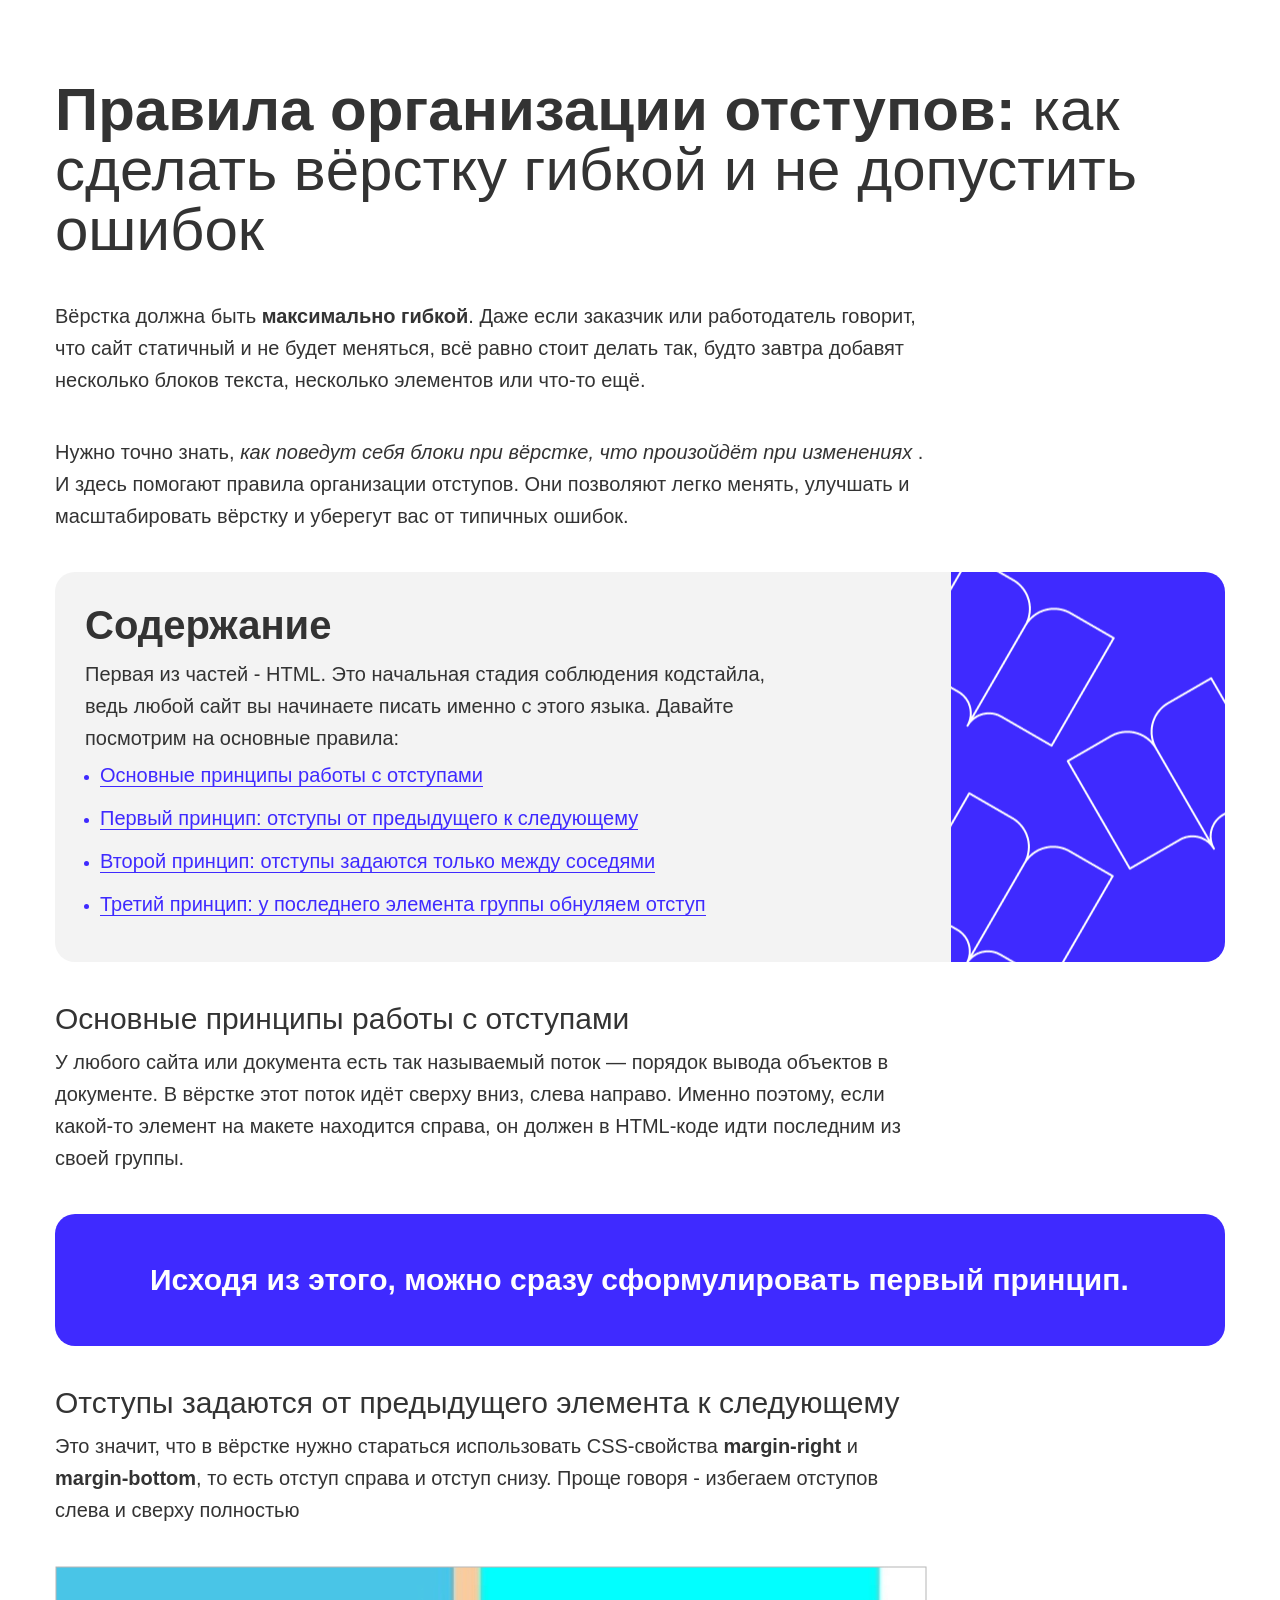
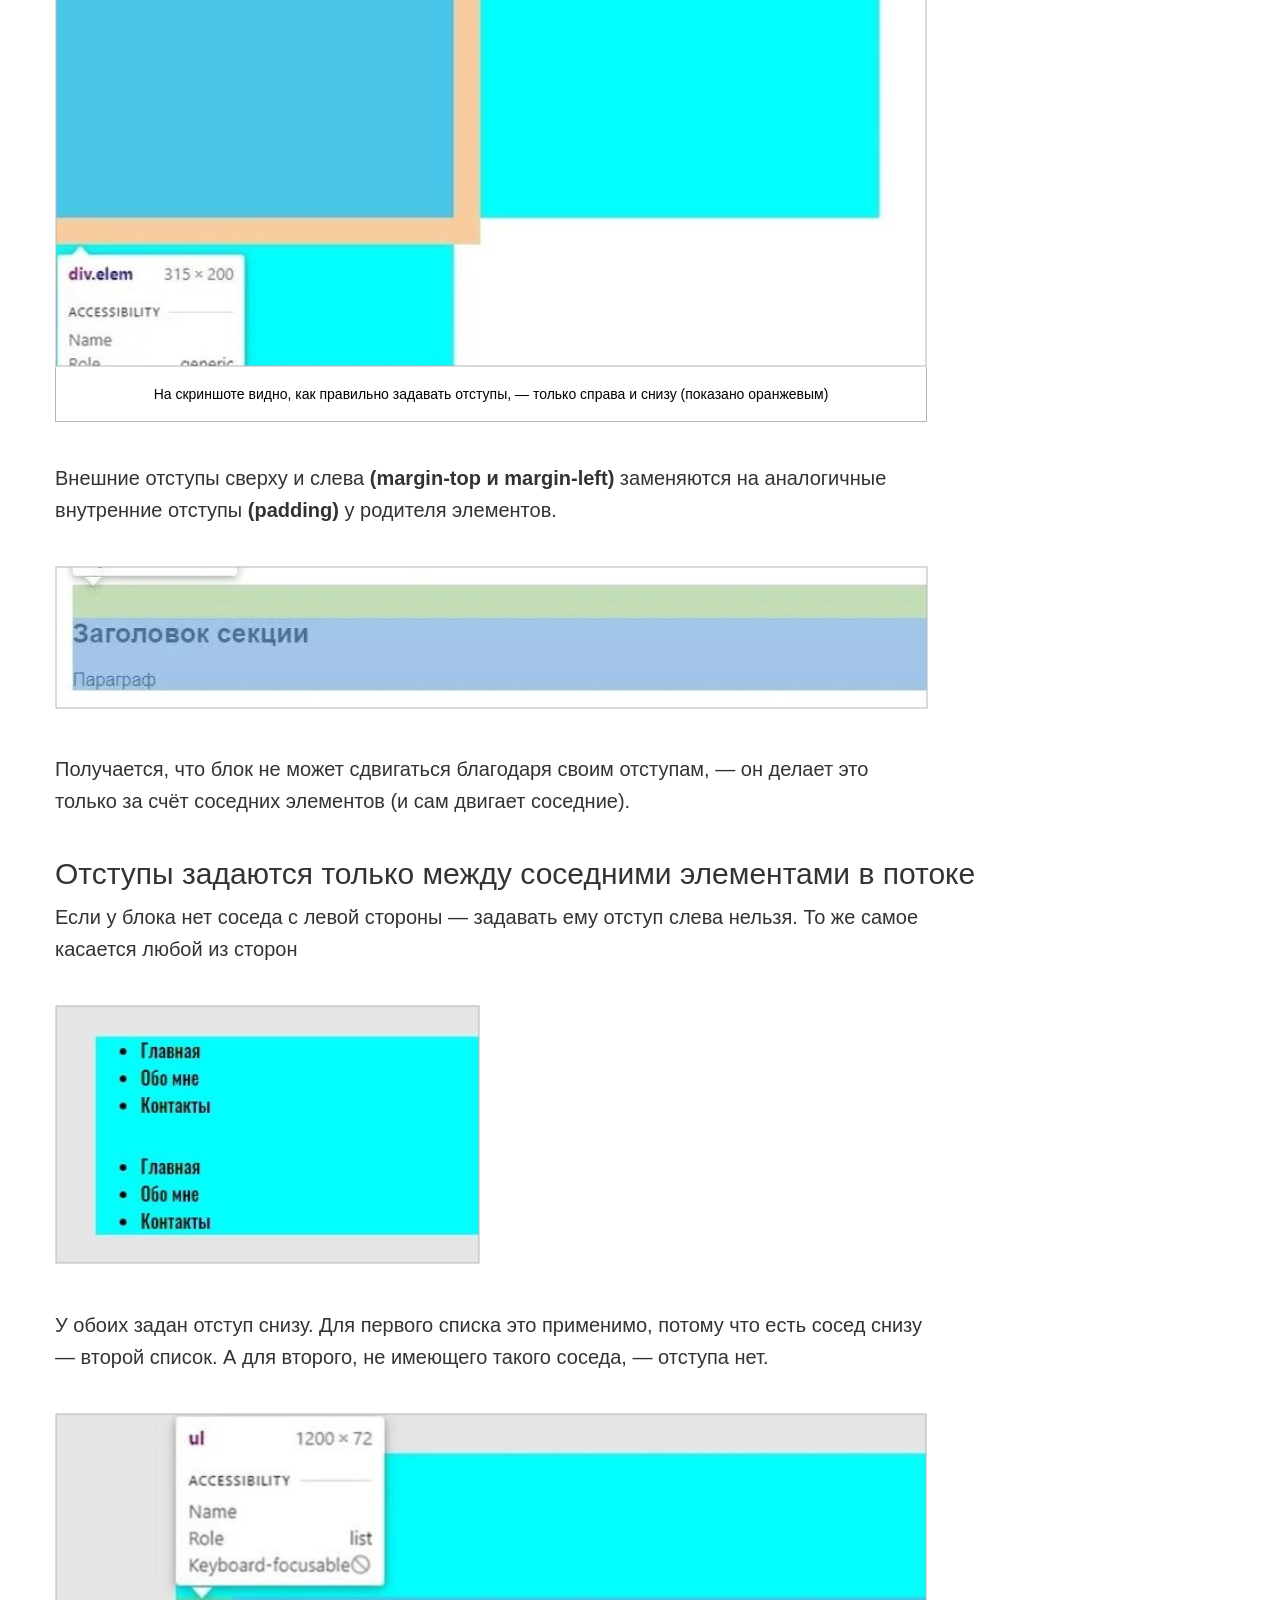
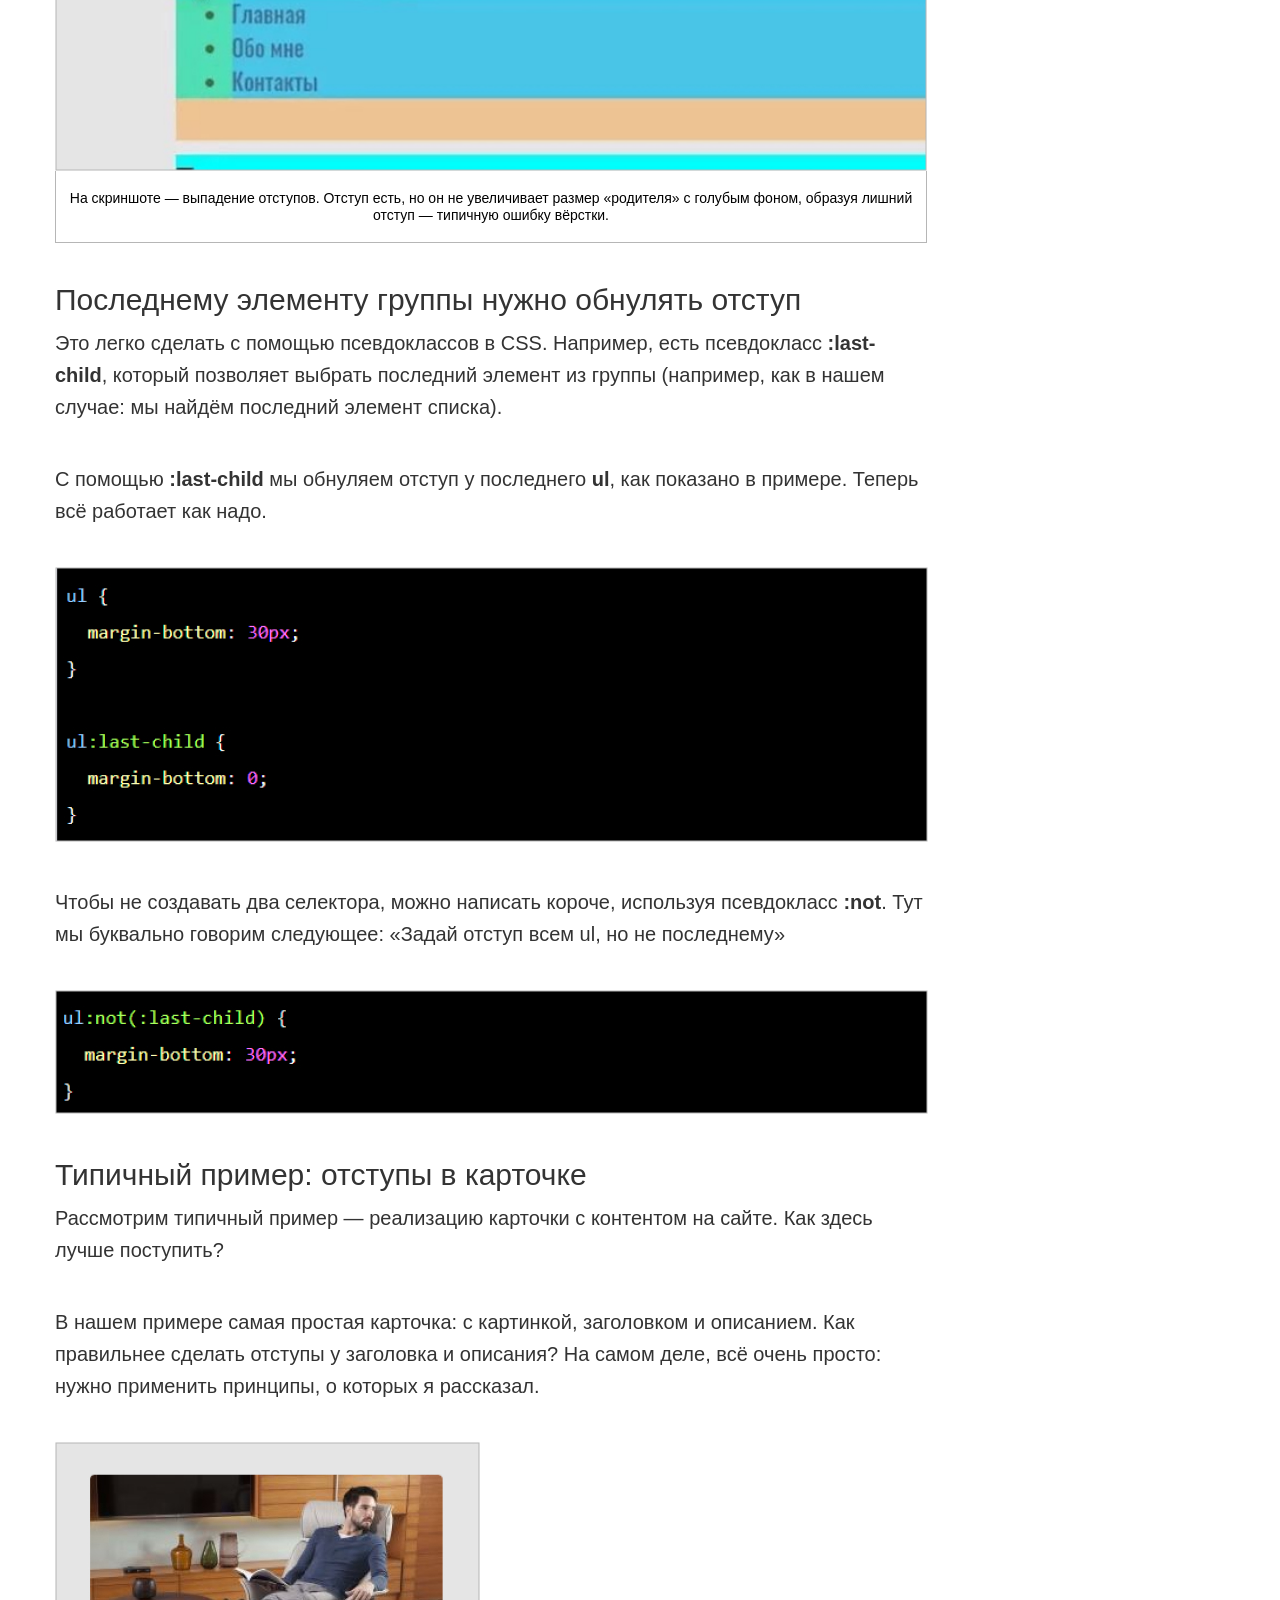
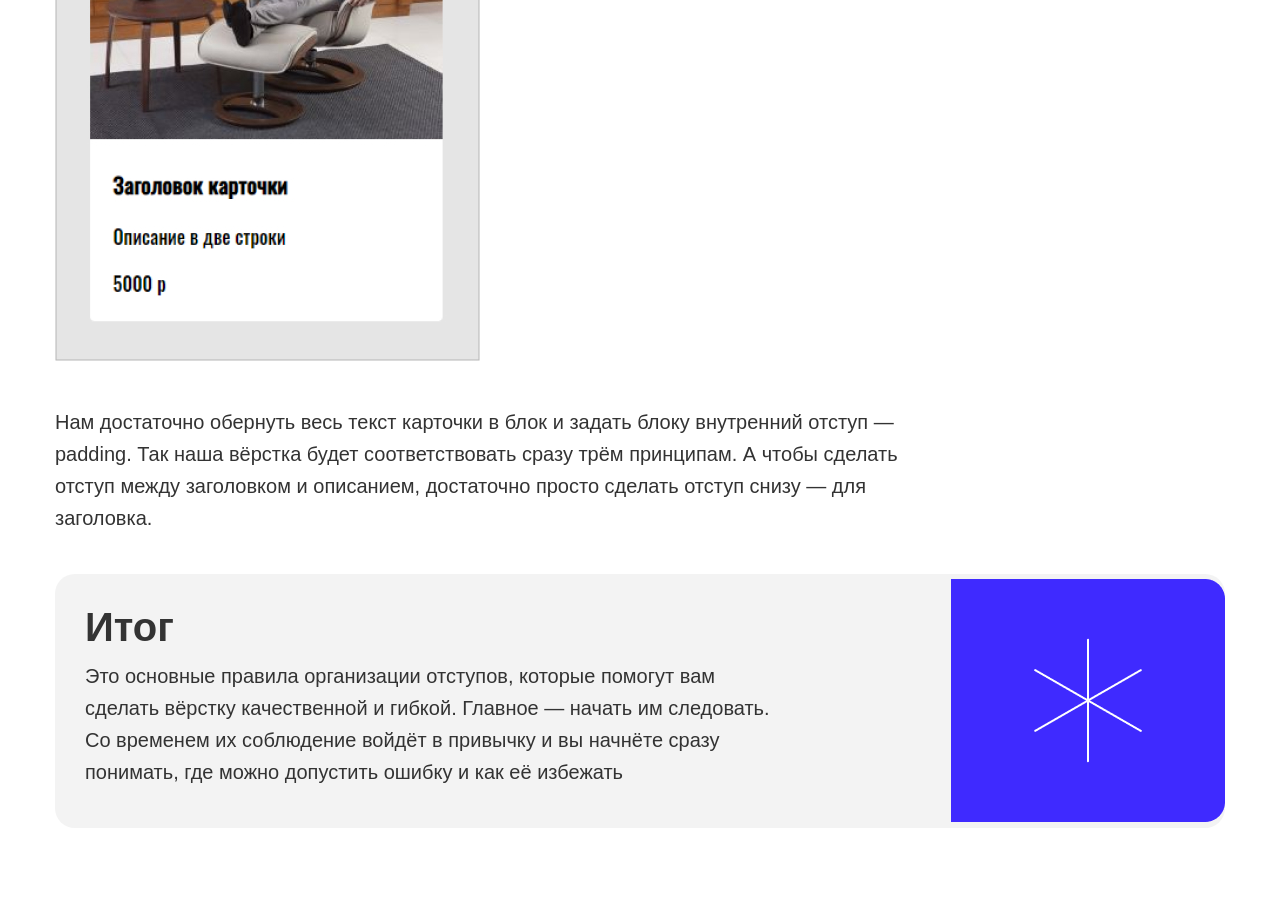
==== commit df6b4cda: "pr_5.13_26.05" ====
--- a/article.html
+++ b/article.html
@@ -1,20 +1,17 @@
 <!DOCTYPE html>
-<html lang="en">
+<html lang="ru">
 <head>
   <meta charset="UTF-8">
   <meta name="viewport" content="width=device-width, initial-scale=1.0">
   <link rel="stylesheet" href="css/normalize.css">
   <link rel="stylesheet" href="css/style.css">
-
   <title>Правила организации отступов</title>
 </head>
 <body>
   <div class="container">
-    <b>
-      <h1 class="main-title">
-        <b>Правила организации отступов:</b> как сделать вёрстку гибкой и не допустить ошибок
-      </h1>
-    </b>
+    <h1 class="main-title">
+      <b>Правила организации отступов:</b> как сделать вёрстку гибкой и не допустить ошибок
+    </h1>
     <p class="text">
       Вёрстка должна быть <b>максимально гибкой</b>. Даже если заказчик или работодатель говорит,
       что сайт статичный и не будет меняться, всё равно стоит делать так, будто завтра добавят несколько блоков текста, несколько элементов или что-то ещё.
@@ -66,15 +63,15 @@
         отступов слева и сверху полностью
       </p>
       <figure class="img-in-fig">
-        <img src="img/1.jpg">
+        <img src="img/1.jpg" alt="Правильное задание отступов">
         <figcaption>На скриншоте видно, как правильно задавать отступы, — только справа и снизу
         (показано оранжевым)</figcaption>
       </figure>
       <p class="text">
         Внешние отступы сверху и слева <b>(margin-top и margin-left)</b> заменяются на аналогичные внутренние отступы <b>(padding)</b> у родителя элементов.
       </p>
-        <img src="img/2.jpg">
-      <p>
+        <img class="img-not-in-fig" src="img/2.jpg" alt="Отступы padding">
+      <p class="text">
         Получается, что блок не может сдвигаться благодаря своим отступам, — он делает это
         только за счёт соседних элементов (и сам двигает соседние).
       </p>
@@ -87,13 +84,13 @@
         Если у блока нет соседа с левой стороны — задавать ему отступ слева нельзя. То же
         самое касается любой из сторон
       </p>
-      <img src="img/3.jpg">
+      <img class="img-not-in-fig" src="img/3.jpg " alt="Отступы между соседями">
       <p class="text">
         У обоих задан отступ снизу. Для первого списка это применимо, потому что есть сосед
         снизу — второй список. А для второго, не имеющего такого соседа, — отступа нет.
       </p>
       <figure class="img-in-fig">
-        <img src="img/4.jpg">
+        <img src="img/4.jpg" alt="Выпадение отступов">
         <figcaption>
           На скриншоте — выпадение отступов. Отступ есть, но он не увеличивает размер
           «родителя» с голубым фоном, образуя лишний отступ — типичную ошибку вёрстки.
@@ -113,12 +110,12 @@
         С помощью <b>:last-child</b> мы обнуляем отступ у последнего <b>ul</b>, как показано в примере.
         Теперь всё работает как надо.
       </p>
-      <img src="img/5.jpg">
+      <img class="img-not-in-fig" src="img/5.jpg" alt="Обнуление отступа у последнего элемента">
       <p class="text">
         Чтобы не создавать два селектора, можно написать короче, используя псевдокласс
         <b>:not</b>. Тут мы буквально говорим следующее: «Задай отступ всем ul, но не последнему»
       </p>
-      <img src="img/6.jpg">
+      <img class="img-not-in-fig" src="img/6.jpg" alt="Использование псевдокласса :not">
     </div>
     <h3 class="h3-title">
       Типичный пример: отступы в карточке
@@ -132,7 +129,7 @@
       правильнее сделать отступы у заголовка и описания? На самом деле, всё очень
       просто: нужно применить принципы, о которых я рассказал.
     </p>
-    <img src="img/7.jpg">
+    <img class="img-not-in-fig" src="img/7.jpg" alt="Карточка с отступами"  >
     <p class="text">
       Нам достаточно обернуть весь текст карточки в блок и задать блоку внутренний отступ
       — padding. Так наша вёрстка будет соответствовать сразу трём принципам. А чтобы
--- a/css/style.css
+++ b/css/style.css
@@ -145,7 +145,7 @@
 .lists-puncts:not(:last-child) {
   margin-bottom: 20px;
 }
-img:not(.img-in-fig img) {
+.img-not-in-fig {
   margin-top: 0;
   margin-bottom: 40px;
 }
@@ -165,4 +165,116 @@
   font-size: 14px;
   text-align: center;
 }
-
+.modules-container {
+  margin: 0 auto;
+  width: 1170px;
+  height: 1477px;
+  margin-top: 50px;
+}
+.modules-logo {
+  margin-bottom: 25px;
+  width: 137px;
+  height: 30px;
+}
+.back-link {
+  margin-bottom: 25px;
+  background-image: url("../img/Arrow_1.svg");
+  background-repeat: no-repeat;
+  background-position: 0 50%;
+  padding-left: 50px;
+  font-family: Arial;
+  font-weight: 400;
+  font-size: 20px;
+  color: #3f2aff;
+}
+.main-title-modules {
+  margin-top: 0;
+  margin-bottom: 50px;
+  font-family: Arial;
+  font-weight: 700;
+  font-size: 60px;
+  color: #3f2aff;
+}
+.modules-main-content {
+  display: inline-block;
+  width: 1170px;
+  margin: 0;
+  padding: 0;
+  font-size: 0;
+}
+.modules-list {
+  display: inline-block;
+  margin: 0;
+  padding: 0;
+  font-size: 0;
+}
+.module-item {
+  display: inline-block;
+  vertical-align: top;
+  margin-right: 25px;
+  margin-bottom: 25px;
+  width: 572px;
+  height: 505px;
+  box-shadow: 0 4px 12px rgba(0, 0, 0, 0.15);
+}
+.module-item:nth-child(2n) {
+  margin-right: 0;
+}
+.module-item:nth-child(3),
+.module-item:nth-child(4) {
+  margin-bottom: 50px;
+}
+
+.module-item-img {
+  width: 100%;
+  height: 180px;
+}
+.module-description-container {
+  display: inline-block;
+  position: relative;
+  margin: 25px;
+  width: 522px;
+  height: 275px;
+}
+.module-item-title {
+margin: 0;
+font-family: Arial;
+font-weight: 700;
+font-size: 40px;
+color: #3f2aff;
+}
+.module-description-list {
+  margin-top: 0;
+  padding-left: 0;
+  font-family: Arial;
+  font-weight: 400;
+  font-size: 20px;
+  line-height: 165%;
+  list-style-type: none;
+  color: #333;
+}
+.module-number {
+  display: inline-block;
+  position: absolute;
+  right: 0;
+  bottom: 0;
+  margin: 0;
+  padding: 0;
+  font-family: Arial;
+  font-weight: 400;
+  font-size: 40px;
+  color: #EAEAEA;
+}
+.modules-button {
+  display: block;
+  margin: 0 auto;
+  width: 274px;
+  height: 70px;
+  border: 2px solid #3f2aff;
+  font-family: Arial;
+  font-weight: 700;
+  font-size: 18px;
+  text-align: center;
+  color: #3f2aff;
+  background-color: transparent;
+}
